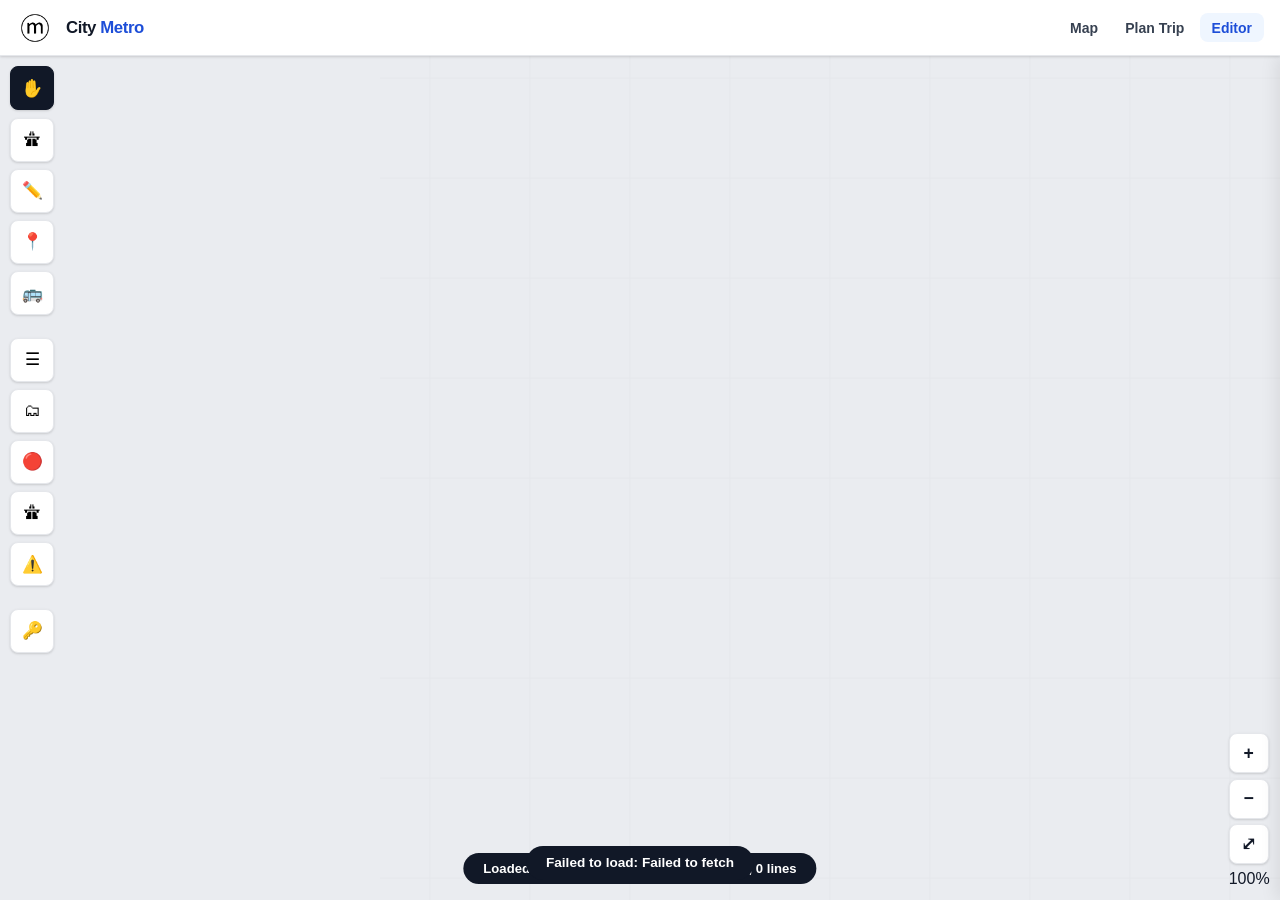
==== editor.html @ b7e0298f "Update editor.html" ====
<!DOCTYPE html>
<html lang="en">
<head>
<meta charset="UTF-8">
<meta name="viewport" content="width=device-width,initial-scale=1,maximum-scale=1,user-scalable=no">
<title>Editor — City Metro Transit</title>
<link rel="stylesheet" href="style.css">
<style>
body,html{height:100%;overflow:hidden;}
.hint-bar{
  position:fixed;top:calc(var(--nav-h));left:0;right:0;z-index:1700;
  background:rgba(17,24,39,.92);color:white;padding:.5rem 1rem;
  font-size:.8rem;font-weight:600;text-align:center;
  display:none;
}
.hint-bar.show{display:block;}
</style>
</head>
<body>
<nav class="navbar">
  <button class="nav-logo-btn" onclick="toggleLogin()" aria-label="Account">
    <img src="[data-uri]" alt="City Metro">
  </button>
  <a href="index.html" class="nav-title">City <span>Metro</span></a>
  <nav class="nav-links">
    <a href="index.html">Map</a>
    <a href="planner.html">Plan Trip</a>
    <a href="editor.html">Editor</a>
  </nav>
  <button class="hamburger" onclick="toggleMenu()" aria-label="Menu">
    <span></span><span></span><span></span>
  </button>
</nav>
<div class="nav-drawer" id="navDrawer">
  <a href="index.html">Map</a>
  <a href="planner.html">Plan Trip</a>
  <a href="editor.html">Editor</a>
</div>

<div class="login-overlay" id="loginOverlay">
  <div class="login-card">
    <div class="login-head">
      <img src="[data-uri]" alt="CM">
      <div class="login-head-text"><h2>City Metro</h2><p>Transit account</p></div>
    </div>
    <div class="login-body">
      <div id="loginForm">
        <div class="login-tabs">
          <button class="login-tab active" id="tabLogin">Sign in</button>
          <button class="login-tab" id="tabSignup">Sign up</button>
        </div>
        <div id="loginError" class="login-error"></div>
        <div class="form-field hidden" id="nameField">
          <label>Name</label>
          <input type="text" id="authName" placeholder="Your name" autocomplete="name">
        </div>
        <div class="form-field">
          <label>Email</label>
          <input type="email" id="authEmail" placeholder="you@example.com" autocomplete="email">
        </div>
        <div class="form-field">
          <label>Password</label>
          <input type="password" id="authPassword" placeholder="Password" autocomplete="current-password">
        </div>
        <button class="btn-black" id="authBtn">Sign in</button>
      </div>
      <div id="userView" class="hidden">
        <div class="login-user-name" id="userName"></div>
        <div class="login-user-email" id="userEmail"></div>
        <div style="font-size:.75rem;font-weight:800;color:var(--gray);text-transform:uppercase;letter-spacing:.06em;margin-bottom:.5rem">Saved Journeys</div>
        <div id="savedList"></div>
        <button class="btn-black" style="margin-top:1rem" onclick="document.getElementById('loginOverlay').classList.remove('open');window.location.href='planner.html'">+ Plan new trip</button>
        <button class="btn-outline-red" id="logoutBtn">Sign out</button>
      </div>
    </div>
  </div>
</div>

<div class="hint-bar" id="hintBar"></div>

<div class="canvas-wrap" id="canvasWrap">
  <canvas id="canvas"></canvas>
</div>

<!-- LEFT TOOLBAR -->
<div class="ed-toolbar">
  <button class="ed-btn active" id="btnSelect" onclick="setTool('select')" title="Select / Pan">✋</button>
  <button class="ed-btn" id="btnStreet" onclick="setTool('street')" title="Draw street (cosmetic)">🛣</button>
  <button class="ed-btn" id="btnLine" onclick="setTool('line')" title="Draw transit line">✏️</button>
  <button class="ed-btn" id="btnStation" onclick="setTool('station')" title="Place station/stop">📍</button>
  <button class="ed-btn" id="btnVehicle" onclick="setTool('vehicle')" title="Place live vehicle">🚌</button>
  <div style="height:8px"></div>
  <button class="ed-btn" onclick="openPanel('lines')" title="Manage lines">☰</button>
  <button class="ed-btn" onclick="openPanel('stations')" title="Manage stations">🗂</button>
  <button class="ed-btn" onclick="openPanel('vehicles')" title="Live vehicles">🔴</button>
  <button class="ed-btn" onclick="openPanel('streets')" title="Manage streets">🛣</button>
  <button class="ed-btn" onclick="openPanel('advisories')" title="Service advisories">⚠️</button>
  <div style="height:8px"></div>
  <button class="ed-btn" onclick="resetAdminToken()" title="Change admin token">🔑</button>
</div>

<!-- ZOOM CONTROLS -->
<div class="canvas-ctrls with-toolbar">
  <button class="zoom-btn" onclick="engine.zoomBy(1.25)">+</button>
  <button class="zoom-btn" onclick="engine.zoomBy(0.8)">−</button>
  <button class="zoom-btn" onclick="fitAll()" title="Fit all">⤢</button>
  <div class="zoom-pct" id="zoomPct">100%</div>
</div>

<!-- RIGHT PANEL -->
<div class="ed-panel" id="edPanel">

  <!-- LINES TAB -->
  <div id="panelLines">
    <div class="ed-head"><span>Lines</span><button onclick="closePanel()" style="margin-left:auto;background:none;border:none;font-size:1.1rem;cursor:pointer">✕</button></div>

    <div class="ed-sec">
      <div class="ed-lbl">Create / edit line</div>
      <div class="ed-row">
        <input class="ed-input" id="lineId" placeholder="ID (A, 38…)" style="width:80px">
        <input class="ed-input" id="lineName" placeholder="Full name" style="flex:1">
      </div>
      <div class="ed-row" style="margin-top:.4rem">
        <select class="ed-input" id="lineType" style="flex:1">
          <option value="rail">Rail</option>
          <option value="bus">Bus</option>
        </select>
        <input type="color" class="ed-clr" id="lineColor" value="#2563EB" title="Line color">
        <input type="color" class="ed-clr" id="lineTextColor" value="#FFFFFF" title="Text color">
      </div>
      <input class="ed-input" id="lineFreq" placeholder="Frequency (e.g. Every 10 min)" style="margin-top:.4rem">
      <div class="chk-row"><input type="checkbox" id="lineLoop"><label for="lineLoop">Loop line (path forms a closed circuit back to start)</label></div>
      <button class="ed-action" onclick="saveLine()">Save line</button>
    </div>

    <div class="ed-sec">
      <div class="ed-lbl">Route direction being edited</div>
      <select class="ed-input" id="lineDirection">
        <option value="both">Both directions (same path, two-way)</option>
        <option value="outbound">Outbound only</option>
        <option value="inbound">Inbound only</option>
        <option value="northbound">Northbound only</option>
        <option value="southbound">Southbound only</option>
        <option value="eastbound">Eastbound only</option>
        <option value="westbound">Westbound only</option>
      </select>
      <div style="font-size:.72rem;color:var(--gray);margin-top:.35rem;line-height:1.4">
        "Both directions" draws one path that vehicles travel either way along — use this for a normal two-way line. Use the single directions (outbound/inbound/etc.) only if you need to draw separate paths for each direction, like a one-way couplet. "Loop line" above is separate — check it only if the route's physical path is a closed circuit that returns to its starting station.
      </div>
      <button class="ed-action outline" onclick="startDrawLine()" style="margin-top:.5rem">✏️ Draw route (click stations in order)</button>
      <button class="ed-action outline" onclick="undoLinePoint()">↩ Undo last point</button>
      <button class="ed-action outline" onclick="cancelDrawLine()">Cancel drawing</button>
      <div id="drawLineStatus" style="font-size:.75rem;color:var(--gray);margin-top:.4rem"></div>
    </div>

    <div class="ed-sec">
      <div class="ed-lbl">Segments & diagnostics</div>
      <div style="font-size:.72rem;color:var(--gray);margin-bottom:.5rem;line-height:1.4">
        If a trip's time feels wrong, it's usually one segment drawn as a straight line instead of following the real streets. This list shows every hop on the selected line — a segment with only 2 points and a short distance for how far apart its stations look is the one to fix.
      </div>
      <button class="ed-action outline" onclick="inspectSegments()">🔍 Inspect segments for this line</button>
      <div id="segmentInspector" style="margin-top:.5rem"></div>
    </div>

    <div class="ed-sec">
      <div class="ed-lbl">All lines</div>
      <div id="lineList"></div>
    </div>

    <div class="ed-sec">
      <div class="ed-lbl" style="color:var(--red)">Danger</div>
      <button class="ed-action danger" onclick="deleteSelectedLine()">Delete selected line</button>
    </div>
  </div>

  <!-- STATIONS TAB -->
  <div id="panelStations" class="hidden">
    <div class="ed-head"><span>Stations & Stops</span><button onclick="closePanel()" style="margin-left:auto;background:none;border:none;font-size:1.1rem;cursor:pointer">✕</button></div>

    <div class="ed-sec">
      <div class="ed-lbl">Selected stop</div>
      <input class="ed-input" id="stName" placeholder="Station name" style="margin-bottom:.4rem">
      <input class="ed-input" id="stStreet" placeholder="Street / cross-street (optional)" style="margin-bottom:.4rem">
      <select class="ed-input" id="stType">
        <option value="stop">Bus stop</option>
        <option value="station">Rail station</option>
        <option value="hub">Hub (multi-line)</option>
      </select>
      <div class="ed-row" style="margin-top:.4rem">
        <input class="ed-input" id="stX" placeholder="X" readonly>
        <input class="ed-input" id="stY" placeholder="Y" readonly>
      </div>
      <button class="ed-action outline" onclick="setTool('station')" style="margin-top:.5rem">📍 Click map to place</button>
      <button class="ed-action" onclick="saveStation()">Save stop</button>
      <button class="ed-action danger" onclick="deleteStation()">Delete stop</button>
    </div>

    <div class="ed-sec">
      <div class="ed-lbl">All stops</div>
      <div id="stationList" style="max-height:240px;overflow-y:auto;"></div>
    </div>
  </div>

  <!-- VEHICLES TAB -->
  <div id="panelVehicles" class="hidden">
    <div class="ed-head"><span>Live Vehicles</span><button onclick="closePanel()" style="margin-left:auto;background:none;border:none;font-size:1.1rem;cursor:pointer">✕</button></div>

    <div class="ed-sec">
      <div class="ed-lbl">Place / edit vehicle</div>
      <select class="ed-input" id="vLine" style="margin-bottom:.4rem" onchange="onVLineChange(this.value)"><option value="">Select line…</option></select>
      <input class="ed-input" id="vLabel" placeholder="Vehicle label (e.g. Bus 42)" style="margin-bottom:.4rem">
      <div class="ed-lbl" style="margin-top:.35rem">Direction / Headsign</div>
      <select class="ed-input" id="vHeadsign" style="margin-bottom:.4rem"><option value="">Select direction…</option></select>
      <select class="ed-input" id="vNextStation" style="margin-bottom:.4rem"><option value="">Next immediate stop…</option></select>
      <div class="ed-row">
        <input class="ed-input" id="vSpeed" type="number" placeholder="Speed mph" value="20">
        <select class="ed-input" id="vStatus">
          <option value="in_service">In service</option>
          <option value="delayed">Delayed</option>
          <option value="out_of_service">Out of service</option>
        </select>
      </div>
      <div class="ed-row" style="margin-top:.4rem">
        <input class="ed-input" id="vX" placeholder="X" readonly>
        <input class="ed-input" id="vY" placeholder="Y" readonly>
      </div>
      <button class="ed-action outline" onclick="setTool('vehicle')" style="margin-top:.5rem">🚌 Click map to place</button>
      <button class="ed-action" onclick="saveVehicle()">Save vehicle</button>
      <button class="ed-action danger" onclick="deleteVehicle()">Remove vehicle</button>
    </div>

    <div class="ed-sec">
      <div class="ed-lbl">Live vehicles</div>
      <div id="vehicleList"></div>
    </div>
  </div>


  <!-- ADVISORIES TAB -->
  <div id="panelAdvisories" class="hidden">
    <div class="ed-head"><span>⚠️ Service Advisories</span><button onclick="closePanel()" style="margin-left:auto;background:none;border:none;font-size:1.1rem;cursor:pointer">✕</button></div>

    <div class="ed-sec">
      <div class="ed-lbl">Create advisory</div>
      <input class="ed-input" id="advTitle" placeholder="Title (e.g. DELAYS ON A LINE)" style="margin-bottom:.4rem;font-weight:700">
      <textarea class="ed-input" id="advBody" placeholder="Details…" rows="3" style="resize:vertical;margin-bottom:.4rem"></textarea>
      <div class="ed-lbl">Severity</div>
      <select class="ed-input" id="advSeverity" style="margin-bottom:.4rem">
        <option value="info">ℹ️ Info</option>
        <option value="warning">⚠️ Warning</option>
        <option value="alert">🔴 Alert</option>
      </select>
      <div class="ed-lbl">Line (optional)</div>
      <select class="ed-input" id="advLine" style="margin-bottom:.4rem">
        <option value="">All lines</option>
      </select>
      <div class="ed-lbl">Station (optional)</div>
      <select class="ed-input" id="advStation" style="margin-bottom:.4rem">
        <option value="">All stations</option>
      </select>
      <input class="ed-input" id="advSource" placeholder="Source (e.g. City Metro Transit)" style="margin-bottom:.4rem">
      <input class="ed-input" id="advExpires" type="datetime-local" placeholder="Expires (optional)" style="margin-bottom:.4rem">
      <button class="ed-action" onclick="saveAdvisory()">Post advisory</button>
    </div>

    <div class="ed-sec">
      <div class="ed-lbl">Active advisories</div>
      <div id="advisoryList"></div>
    </div>
  </div>
</div>
  <!-- STREETS TAB -->
  <div id="panelStreets" class="hidden">
    <div class="ed-head"><span>Streets</span><button onclick="closePanel()" style="margin-left:auto;background:none;border:none;font-size:1.1rem;cursor:pointer">✕</button></div>

    <div class="ed-sec">
      <div class="ed-lbl">Draw a new street</div>
      <button class="ed-action outline" onclick="setTool('street')">🛣 Click map to draw points</button>
      <div style="font-size:.72rem;color:var(--gray);margin-top:.4rem">Streets are cosmetic only — they don't affect routing. Press Enter or double-click to finish.</div>
    </div>

    <div class="ed-sec">
      <div class="ed-lbl">All streets</div>
      <div id="streetList"></div>
    </div>
  </div>
</div>

<div class="ed-status" id="edStatus"></div>
<div class="toast" id="toast"></div>

<script src="shared.js"></script>
<script>
// ════════════════════════════════════════════════════════════════
// ⚠️ SET THIS to the exact same value as the ADMIN_TOKEN secret you
// create in your Worker (Cloudflare dashboard → Worker → Settings →
// Variables and Secrets → ADMIN_TOKEN). Pick any long random string,
// e.g. a UUID — it just needs to match on both sides.
// ════════════════════════════════════════════════════════════════
const ADMIN = localStorage.getItem('cm_admin_token') || '';
if (!ADMIN) {
  const entered = prompt('Enter your admin token (must match the ADMIN_TOKEN secret set in your Cloudflare Worker):');
  if (entered && entered.trim()) {
    localStorage.setItem('cm_admin_token', entered.trim());
    location.reload();
  }
}
setActiveNav('editor');
initLoginForms();

// ── STATE ─────────────────────────────────────────────
let tool = 'select';
let allLines = {}, allStations = [], allSegments = [], allStreets = [], allVehicles = [];
let selectedLine = null, selectedStation = null, selectedVehicle = null;
// Isolated single-segment redraw state (declared early — draw() and the
// finish-bar setInterval both reference these before the code further
// down the file would otherwise define them).
let isEditingSegment = false;
let editingSegmentId = null;
let editingSegmentFrom = null;
let editingSegmentTo = null;
let editingSegmentCurvePoints = [];
let _highlightedSegmentId = null;
let hitTargets = [];

// Line-drawing state: click stations in order to build a route.
// drawingStations: ordered list of stations clicked so far.
// drawingSegments: one entry per consecutive station pair, holding the
//   full polyline (station -> curve points... -> next station) for that hop.
// currentCurvePoints: curve points collected since the last station click,
//   not yet committed to a segment (committed when the next station is clicked).
let drawingStations = [];
let drawingSegments = [];
let currentCurvePoints = [];
let isDrawingLine = false;

// Street drawing state
let streetPoints = [];
let isDrawingStreet = false;

const engine = new CanvasEngine('canvasWrap','canvas', {
  scale: 1, minScale:.15, maxScale:4, worldW:6000, worldH:6000, gridSize:100,
  onDraw: draw,
  onClick: handleClick
});
engine.render(); // safe now that `engine` is fully assigned

function resetAdminToken() {
  localStorage.removeItem('cm_admin_token');
  location.reload();
}

// Wraps admin-authenticated fetch calls and throws on any non-2xx response,
// so callers can no longer show a misleading "saved ✓" toast on failure.
async function adminFetch(path, opts = {}) {
  const headers = { 'Authorization': 'Bearer ' + ADMIN, ...opts.headers };
  const r = await fetch(API + path, { ...opts, headers });
  let data = null;
  try { data = await r.json(); } catch {}
  if (!r.ok) {
    const msg = data?.error || `${r.status} ${r.statusText}`;
    throw new Error(msg);
  }
  return data;
}

function status(msg, dur=3000) {
  const el = document.getElementById('edStatus');
  el.textContent = msg; el.classList.add('show');
  clearTimeout(el._t); el._t = setTimeout(()=>el.classList.remove('show'), dur);
}

function hint(msg) {
  const el = document.getElementById('hintBar');
  if (!msg) { el.classList.remove('show'); return; }
  el.textContent = msg; el.classList.add('show');
}

// ── TOOL SWITCHING ────────────────────────────────────
function setTool(t) {
  tool = t;
  if (t !== 'line') cancelDrawLine();
  if (t !== 'street') cancelDrawStreet();
  if (t !== 'segment-edit') cancelSegmentEdit();
  document.querySelectorAll('.ed-toolbar .ed-btn').forEach(b=>b.classList.remove('active'));
  const map = {select:'btnSelect',street:'btnStreet',line:'btnLine',station:'btnStation',vehicle:'btnVehicle'};
  document.getElementById(map[t])?.classList.add('active');

  const hints = {
    select: '',
    street: 'Click to add street points. Click ✓ Finish Street button when done.',
    line: selectedLine ? `Drawing route for ${selectedLine}. Click stations in order, or click empty space to add a curve point, then click the next station.` : 'Select a line in the panel first.',
    station: 'Click the map to place a new station/stop.',
    vehicle: 'Click the map to place a live vehicle.',
    'segment-edit': 'Click points along the real path for this one hop, then press Finish.'
  };
  hint(hints[t]);
  engine.wrap.classList.toggle('drawing', t!=='select');
}

// ── MAP CLICK ROUTING ─────────────────────────────────
function handleClick(wx, wy) {
  if (tool === 'station') {
    document.getElementById('stX').value = Math.round(wx);
    document.getElementById('stY').value = Math.round(wy);
    selectedStation = null;
    document.getElementById('stName').value = '';
    document.getElementById('stStreet').value = '';
    openPanel('stations');
    status('Position set — fill in name and save.');
    return;
  }

  if (tool === 'vehicle') {
    document.getElementById('vX').value = Math.round(wx);
    document.getElementById('vY').value = Math.round(wy);
    selectedVehicle = null;
    openPanel('vehicles');
    status('Position set — fill in details and save.');
    return;
  }

  if (tool === 'street') {
    streetPoints.push([Math.round(wx), Math.round(wy)]);
    isDrawingStreet = true;
    status(`Street point ${streetPoints.length} added`);
    engine.render();
    return;
  }

  if (tool === 'line') {
    handleLineDrawClick(wx, wy);
    return;
  }

  if (tool === 'segment-edit') {
    handleSegmentEditClick(wx, wy);
    return;
  }

  // select tool: hit test stations / vehicles
  const tolerance = 16/engine.scale;
  let best=null,bestDist=Infinity;
  for (const item of hitTargets) {
    const d = Math.hypot(item.x-wx,item.y-wy);
    if (d<tolerance && d<bestDist) { bestDist=d; best=item; }
  }
  if (best) {
    if (best.isVehicle) { selectVehicleForEdit(best.data); openPanel('vehicles'); }
    else { selectStationForEdit(best.data); openPanel('stations'); }
  }
}

// ── LINE DRAWING (click stations in order; supports curve points between) ──
function startDrawLine() {
  if (!selectedLine) { toast('Select or create a line first'); return; }
  setTool('line');
  drawingStations = [];
  drawingSegments = [];
  currentCurvePoints = [];
  isDrawingLine = true;
  document.getElementById('drawLineStatus').textContent = 'Click your first station…';
}

function handleLineDrawClick(wx, wy) {
  if (!isDrawingLine) { toast('Click "Draw route" first'); return; }

  // Check if click is near an existing station (snap)
  // Snap tolerance is capped in screen-space (not pure world-space) so it
  // stays roughly the same visual size regardless of zoom level, and is
  // kept tight to the actual station marker radius so clicks intended as
  // curve points near a station don't accidentally snap onto it.
  const tolerance = Math.min(14, 14/engine.scale);
  const station = allStations.find(s => Math.hypot(s.x-wx,s.y-wy) < tolerance);
  console.log('[lineDraw] click at', Math.round(wx), Math.round(wy), 'snapped station:', station?.name || 'none (curve point)');

  if (station) {
    if (drawingStations.length > 0) {
      // Commit the segment from the previous station, through any curve
      // points collected since, to this new station.
      const prevStation = drawingStations[drawingStations.length-1];
      if (station.id === prevStation.id) { toast('Already at this station'); return; }
      const points = [[prevStation.x, prevStation.y], ...currentCurvePoints, [station.x, station.y]];
      console.log('[lineDraw] committing segment', prevStation.name, '->', station.name, 'with', currentCurvePoints.length, 'curve point(s). Full points:', JSON.stringify(points));
      drawingSegments.push({
        from_station_id: prevStation.id,
        to_station_id: station.id,
        points
      });
      currentCurvePoints = [];
    }
    drawingStations.push(station);
    document.getElementById('drawLineStatus').textContent =
      `${drawingStations.length} station(s): ${drawingStations.map(s=>s.name).join(' → ')}. Click next station (or curve point).`;
    status(`Added station: ${station.name}`);
  } else {
    // Curve point (only valid once we have at least one station to draw from)
    if (drawingStations.length === 0) { toast('Click a station first'); return; }
    currentCurvePoints.push([Math.round(wx), Math.round(wy)]);
    console.log('[lineDraw] curve point added, currentCurvePoints now:', JSON.stringify(currentCurvePoints));
    status(`Curve point added (${currentCurvePoints.length} total for this segment)`);
  }
  engine.render();
}

function undoLinePoint() {
  if (currentCurvePoints.length > 0) {
    // Undo the most recent curve point first
    currentCurvePoints.pop();
  } else if (drawingSegments.length > 0) {
    // No pending curve points: undo the last committed segment instead,
    // restoring its curve points so they can still be edited/undone further.
    const lastSeg = drawingSegments.pop();
    drawingStations.pop();
    // points = [fromStation, ...curvePoints, toStation] — strip the two endpoints
    currentCurvePoints = lastSeg.points.slice(1, -1);
  } else if (drawingStations.length > 1) {
    drawingStations.pop();
  }
  document.getElementById('drawLineStatus').textContent = drawingStations.length
    ? `${drawingStations.length} station(s): ${drawingStations.map(s=>s.name).join(' → ')}. Click next station (or curve point).`
    : 'Click your first station…';
  engine.render();
}

async function finishDrawLine() {
  if (drawingStations.length < 2) { toast('Need at least 2 stations'); return; }
  if (currentCurvePoints.length > 0) {
    toast('Click a final station to complete the last segment first');
    return;
  }
  const direction = document.getElementById('lineDirection').value;

  // drawingSegments already holds the real polylines (including curve
  // points) for every committed station-to-station hop.
  const segments = drawingSegments;
  console.log('[lineDraw] FINISHING — sending segments to server:', JSON.stringify(segments, null, 2));

  try {
    await adminFetch('/api/admin/line-segments', {
      method:'POST', headers:{'Content-Type':'application/json'},
      body: JSON.stringify({ line_id: selectedLine, direction, segments })
    });
    toast('Route saved ✓');
    cancelDrawLine();
    loadAllData();
  } catch(e) { toast(e.message); }
}

function cancelDrawLine() {
  isDrawingLine = false;
  drawingStations = [];
  drawingSegments = [];
  currentCurvePoints = [];
  document.getElementById('drawLineStatus').textContent = '';
  engine.render();
}

// ── STREET DRAWING ────────────────────────────────────
async function finishDrawStreet() {
  if (streetPoints.length < 2) { toast('Need at least 2 points'); return; }
  try {
    await adminFetch('/api/admin/streets', {
      method:'POST', headers:{'Content-Type':'application/json'},
      body: JSON.stringify({ name:'', points: streetPoints, width:6, color:'#D1D5DB' })
    });
    toast('Street saved ✓');
    cancelDrawStreet();
    loadAllData();
  } catch(e) { toast(e.message); }
}

function cancelDrawStreet() {
  isDrawingStreet = false;
  streetPoints = [];
  engine.render();
}

// Double-click / Enter to finish either drawing mode
document.addEventListener('keydown', e => {
  if (e.key === 'Enter') {
    if (isDrawingLine) finishDrawLine();
    if (isDrawingStreet) finishDrawStreet();
    if (isEditingSegment) finishSegmentEdit();
  }
  if (e.key === 'Escape') {
    cancelDrawLine(); cancelDrawStreet(); cancelSegmentEdit(); setTool('select');
  }
});
engine.wrap.addEventListener('dblclick', () => {
  if (isDrawingLine) finishDrawLine();
  if (isDrawingStreet) finishDrawStreet();
  if (isEditingSegment) finishSegmentEdit();
});

// ── DRAW (canvas render) ──────────────────────────────
function draw(ctx) {
  document.getElementById('zoomPct').textContent = Math.round(engine.scale*100)+'%';

  // Streets
  allStreets.forEach(st => {
    const pts = JSON.parse(st.points_json);
    if (pts.length<2) return;
    ctx.strokeStyle = st.color||'#D1D5DB'; ctx.lineWidth = st.width||6;
    ctx.lineCap='round';ctx.lineJoin='round';
    ctx.beginPath(); ctx.moveTo(pts[0][0],pts[0][1]);
    pts.slice(1).forEach(p=>ctx.lineTo(p[0],p[1]));
    ctx.stroke();
  });

  // In-progress street
  if (isDrawingStreet && streetPoints.length) {
    ctx.strokeStyle = '#9CA3AF'; ctx.lineWidth=5; ctx.setLineDash([8,6]);
    ctx.beginPath(); ctx.moveTo(streetPoints[0][0],streetPoints[0][1]);
    streetPoints.slice(1).forEach(p=>ctx.lineTo(p[0],p[1]));
    ctx.stroke(); ctx.setLineDash([]);
    streetPoints.forEach(p => { ctx.beginPath(); ctx.arc(p[0],p[1],5,0,7); ctx.fillStyle='#6B7280'; ctx.fill(); });
  }

  // In-progress single-segment redraw (isolated diagnostic edit mode)
  if (isEditingSegment && editingSegmentFrom && editingSegmentTo) {
    const previewPts = [[editingSegmentFrom.x,editingSegmentFrom.y], ...editingSegmentCurvePoints, [editingSegmentTo.x,editingSegmentTo.y]];
    ctx.strokeStyle = '#DC2626'; ctx.lineWidth = 5; ctx.setLineDash([10,6]); ctx.globalAlpha=.9;
    ctx.beginPath(); ctx.moveTo(previewPts[0][0],previewPts[0][1]);
    previewPts.slice(1).forEach(p=>ctx.lineTo(p[0],p[1]));
    ctx.stroke(); ctx.setLineDash([]); ctx.globalAlpha=1;
    // Endpoint markers
    [editingSegmentFrom, editingSegmentTo].forEach(s => {
      ctx.beginPath(); ctx.arc(s.x,s.y,10,0,Math.PI*2);
      ctx.fillStyle='#DC2626'; ctx.fill(); ctx.strokeStyle='white'; ctx.lineWidth=3; ctx.stroke();
    });
    // Curve point markers
    editingSegmentCurvePoints.forEach(p => {
      ctx.beginPath(); ctx.arc(p[0],p[1],4,0,Math.PI*2);
      ctx.fillStyle='#DC2626'; ctx.fill(); ctx.strokeStyle='white'; ctx.lineWidth=2; ctx.stroke();
    });
  }

  // Line segments
  allSegments.forEach(seg => {
    const line = allLines[seg.line_id];
    if (!line) return;
    const pts = JSON.parse(seg.points_json);
    if (pts.length<2) return;
    const isSel = seg.line_id === selectedLine;
    ctx.strokeStyle = line.color; ctx.lineWidth = (line.type==='rail'?6:4) + (isSel?2:0);
    ctx.lineCap='round'; ctx.lineJoin='round'; ctx.globalAlpha = isSel?1:.75;
    ctx.beginPath(); ctx.moveTo(pts[0][0],pts[0][1]);
    pts.slice(1).forEach(p=>ctx.lineTo(p[0],p[1]));
    ctx.stroke(); ctx.globalAlpha=1;
  });

  // In-progress line drawing
  if (isDrawingLine && drawingStations.length) {
    const color = allLines[selectedLine]?.color || '#2563EB';

    // Draw already-committed segments (these have real curve geometry)
    ctx.strokeStyle = color; ctx.lineWidth = 4; ctx.globalAlpha=.9;
    drawingSegments.forEach(seg => {
      ctx.beginPath(); ctx.moveTo(seg.points[0][0], seg.points[0][1]);
      seg.points.slice(1).forEach(p=>ctx.lineTo(p[0],p[1]));
      ctx.stroke();
    });
    ctx.globalAlpha=1;

    // Draw the in-progress segment: last station -> curve points so far
    if (currentCurvePoints.length > 0) {
      const lastStation = drawingStations[drawingStations.length-1];
      const previewPts = [[lastStation.x,lastStation.y], ...currentCurvePoints];
      ctx.strokeStyle = color; ctx.lineWidth = 4; ctx.setLineDash([10,6]); ctx.globalAlpha=.8;
      ctx.beginPath(); ctx.moveTo(previewPts[0][0],previewPts[0][1]);
      previewPts.slice(1).forEach(p=>ctx.lineTo(p[0],p[1]));
      ctx.stroke(); ctx.setLineDash([]); ctx.globalAlpha=1;

      // Mark individual curve points so they're visible/selectable while drawing
      currentCurvePoints.forEach(p => {
        ctx.beginPath(); ctx.arc(p[0],p[1],4,0,Math.PI*2);
        ctx.fillStyle = color; ctx.fill();
        ctx.strokeStyle='white'; ctx.lineWidth=2; ctx.stroke();
      });
    }

    // highlight selected stations in order
    drawingStations.forEach((s,i) => {
      ctx.beginPath(); ctx.arc(s.x,s.y,12,0,Math.PI*2);
      ctx.fillStyle = color; ctx.fill();
      ctx.strokeStyle='white'; ctx.lineWidth=3; ctx.stroke();
      ctx.save(); ctx.translate(s.x,s.y); ctx.scale(1/engine.scale,1/engine.scale);
      ctx.fillStyle='white'; ctx.font="bold 11px 'Helvetica Neue',Helvetica,Arial,sans-serif"; ctx.textAlign='center'; ctx.textBaseline='middle';
      ctx.fillText(i+1, 0, 0);
      ctx.restore();
    });
  }

  // Stations
  hitTargets = [];
  allStations.forEach(s => {
    const isSel = selectedStation && s.id === selectedStation.id;
    const r = s.type === 'hub' ? 11 : 7;
    ctx.beginPath(); ctx.arc(s.x,s.y,r,0,Math.PI*2);
    ctx.fillStyle = isSel ? '#DC2626' : (s.type==='hub' ? '#111827' : '#374151');
    ctx.fill();
    ctx.strokeStyle='white'; ctx.lineWidth=3; ctx.stroke();

    if (engine.scale > .4) {
      ctx.save(); ctx.translate(s.x,s.y); ctx.scale(1/engine.scale,1/engine.scale);
      ctx.fillStyle='#111827'; ctx.font="600 11px 'Helvetica Neue',Helvetica,Arial,sans-serif";
      ctx.textAlign='left'; ctx.textBaseline='middle';
      ctx.fillText(s.name, r*engine.scale+6, 0);
      ctx.restore();
    }
    hitTargets.push({x:s.x,y:s.y,data:s});
  });

  // Vehicles — black circle with bus/train glyph
  allVehicles.forEach(v => {
    const screenRadius = 16;
    ctx.save();
    ctx.translate(v.x, v.y);
    ctx.scale(1/engine.scale, 1/engine.scale);
    drawVehicleMarker(ctx, 0, 0, v.line_type, screenRadius);
    ctx.restore();
    hitTargets.push({x:v.x,y:v.y,data:v,isVehicle:true,r:(screenRadius+5)/engine.scale});
  });
}

function fitAll() {
  const pts = allStations.map(s=>[s.x,s.y]);
  if (pts.length) engine.fitToContent(pts);
  else engine.centerOn(3000,3000,1);
}

// ── PANEL MANAGEMENT ──────────────────────────────────
let currentPanel = null;
function openPanel(name) {
  currentPanel = name;
  document.getElementById('edPanel').classList.add('open');
  ['Lines','Stations','Vehicles','Streets','Advisories'].forEach(n => document.getElementById('panel'+n).classList.toggle('hidden', n.toLowerCase()!==name));
  if (name==='lines') refreshLineList();
  if (name==='stations') refreshStationList();
  if (name==='vehicles') refreshVehicleList();
  if (name==='streets') refreshStreetList();
  if (name==='advisories') { populateAdvSelects(); refreshAdvisoryList(); }
}
function closePanel() { document.getElementById('edPanel').classList.remove('open'); }

// ── LINES CRUD ────────────────────────────────────────
async function saveLine() {
  const id = document.getElementById('lineId').value.trim();
  const name = document.getElementById('lineName').value.trim();
  if (!id||!name) { toast('ID and name required'); return; }
  const body = {
    id, name, type: document.getElementById('lineType').value,
    color: document.getElementById('lineColor').value,
    text_color: document.getElementById('lineTextColor').value,
    is_loop: document.getElementById('lineLoop').checked,
    frequency: document.getElementById('lineFreq').value
  };
  try {
    await adminFetch('/api/admin/lines',{method:'POST',headers:{'Content-Type':'application/json'},body:JSON.stringify(body)});
    toast('Line saved ✓'); selectedLine=id; loadAllData();
  } catch(e) { toast(e.message); }
}

function selectLine(id) {
  selectedLine = id;
  const l = allLines[id]; if (!l) return;
  document.getElementById('lineId').value=l.id;
  document.getElementById('lineName').value=l.name;
  document.getElementById('lineType').value=l.type;
  document.getElementById('lineColor').value=l.color;
  document.getElementById('lineTextColor').value=l.text_color||'#FFFFFF';
  document.getElementById('lineLoop').checked=!!l.is_loop;
  document.getElementById('lineFreq').value=l.frequency||'';
  refreshLineList();
  engine.render();
}

function refreshLineList() {
  document.getElementById('lineList').innerHTML = Object.values(allLines).map(l => `
    <div class="line-item ${selectedLine===l.id?'sel':''}" onclick="selectLine('${l.id}')">
      <div style="width:28px;height:28px;border-radius:6px;background:${l.color};display:flex;align-items:center;justify-content:center;font-size:.72rem;font-weight:900;color:${l.text_color};flex-shrink:0">${l.id}</div>
      <div><div style="font-weight:700;font-size:.85rem">${l.name}</div><div style="font-size:.7rem;color:var(--gray)">${l.type}</div></div>
    </div>`).join('') || '<div style="font-size:.8rem;color:var(--gray)">No lines yet.</div>';
}

// ── SEGMENT INSPECTOR (diagnose "direct line" routing bugs) ──

async function inspectSegments() {
  if (!selectedLine) { toast('Select a line first'); return; }
  const el = document.getElementById('segmentInspector');
  el.innerHTML = '<div class="spinner" style="margin:.5rem auto"></div>';
  try {
    const data = await apiFetch(`/api/lines/${encodeURIComponent(selectedLine)}`);
    const segs = data.segments;
    if (!segs.length) {
      el.innerHTML = '<div style="font-size:.8rem;color:var(--gray)">No segments drawn for this line yet.</div>';
      return;
    }
    const stById = {};
    allStations.forEach(s => stById[s.id] = s);

    el.innerHTML = segs.map(seg => {
      const from = stById[seg.from_station_id], to = stById[seg.to_station_id];
      const pts = JSON.parse(seg.points_json);
      const curvePoints = Math.max(0, pts.length - 2);
      const miles = (seg.length_px / 50).toFixed(2);
      // Straight-line distance between the two stations, for comparison
      const straightPx = from && to ? Math.hypot(to.x-from.x, to.y-from.y) : 0;
      const straightMiles = (straightPx / 50).toFixed(2);
      // Flag as suspicious if the drawn length is within 5% of the straight-line
      // distance AND there are no curve points — i.e. it really is just a direct line.
      const isSuspicious = curvePoints === 0 && straightPx > 0 && Math.abs(seg.length_px - straightPx) < straightPx * 0.05;
      const mins = Math.round(seg.travel_seconds / 60 * 10) / 10;

      return `<div style="border:1.5px solid ${isSuspicious?'#FCA5A5':'var(--border)'};background:${isSuspicious?'#FEF2F2':'white'};border-radius:8px;padding:.65rem;margin-bottom:.5rem;cursor:pointer" onclick="highlightSegment(${seg.id})">
        <div style="display:flex;justify-content:space-between;align-items:flex-start;gap:.5rem">
          <div style="font-size:.8rem;font-weight:700">${escapeHtml(from?.name||'?')} → ${escapeHtml(to?.name||'?')}</div>
          ${isSuspicious ? '<span style="font-size:.65rem;font-weight:900;color:#DC2626;flex-shrink:0">⚠ DIRECT</span>' : ''}
        </div>
        <div style="font-size:.72rem;color:var(--gray);margin-top:.3rem">
          ${miles} mi drawn (straight-line would be ${straightMiles} mi) · ${curvePoints} curve point${curvePoints!==1?'s':''} · ${mins} min
        </div>
        <button onclick="event.stopPropagation();redrawSegment(${seg.id},${seg.from_station_id},${seg.to_station_id})" style="margin-top:.4rem;background:none;border:1.5px solid var(--black);border-radius:6px;font-size:.7rem;font-weight:700;padding:.25rem .6rem;cursor:pointer">✏️ Redraw this hop</button>
      </div>`;
    }).join('');
  } catch(e) {
    el.innerHTML = `<div style="font-size:.8rem;color:var(--red)">${e.message}</div>`;
  }
}

function highlightSegment(segId) {
  _highlightedSegmentId = segId;
  const seg = allSegments.find(s => s.id === segId);
  if (seg) {
    const pts = JSON.parse(seg.points_json);
    engine.fitToContent(pts, 80);
  }
  engine.render();
}

// ── ISOLATED SINGLE-SEGMENT EDIT MODE ─────────────────────
// Redrawing one hop must NEVER touch any other segment on the line, so this
// uses its own state (declared at the top of the script) and the dedicated
// PUT /api/admin/line-segments/:id endpoint, completely separate from the
// generic multi-segment draw flow.

function redrawSegment(segId, fromId, toId) {
  if (!selectedLine) return;
  const from = allStations.find(s=>s.id===fromId);
  const to = allStations.find(s=>s.id===toId);
  if (!from || !to) { toast('Could not find both stations'); return; }

  isEditingSegment = true;
  editingSegmentId = segId;
  editingSegmentFrom = from;
  editingSegmentTo = to;
  editingSegmentCurvePoints = [];

  setTool('segment-edit');
  document.getElementById('drawLineStatus').textContent =
    `Redrawing ${from.name} → ${to.name}. Click points along the real path, then press Finish.`;
  toast('Click curve points along the real path, then Finish');
  engine.fitToContent([[from.x,from.y],[to.x,to.y]], 120);
}

function handleSegmentEditClick(wx, wy) {
  editingSegmentCurvePoints.push([Math.round(wx), Math.round(wy)]);
  status(`Curve point added (${editingSegmentCurvePoints.length} total)`);
  engine.render();
}

function undoSegmentEditPoint() {
  editingSegmentCurvePoints.pop();
  engine.render();
}

async function finishSegmentEdit() {
  if (!isEditingSegment || !editingSegmentId) return;
  const points = [
    [editingSegmentFrom.x, editingSegmentFrom.y],
    ...editingSegmentCurvePoints,
    [editingSegmentTo.x, editingSegmentTo.y]
  ];
  try {
    await adminFetch(`/api/admin/line-segments/${editingSegmentId}`, {
      method: 'PUT',
      headers: {'Content-Type':'application/json'},
      body: JSON.stringify({ points })
    });
    toast('Hop redrawn ✓ — this segment only, rest of the line untouched');
    cancelSegmentEdit();
    await loadAllData();
    inspectSegments(); // refresh the inspector list with new numbers
  } catch(e) { toast(e.message); }
}

function cancelSegmentEdit() {
  isEditingSegment = false;
  editingSegmentId = null;
  editingSegmentFrom = null;
  editingSegmentTo = null;
  editingSegmentCurvePoints = [];
  document.getElementById('drawLineStatus').textContent = '';
  engine.render();
}

async function deleteSelectedLine() {
  if (!selectedLine||!confirm(`Delete line ${selectedLine}? This removes its route and station assignments.`)) return;
  try {
    await adminFetch(`/api/admin/lines/${selectedLine}`,{method:'DELETE'});
    selectedLine=null; toast('Line deleted'); loadAllData();
  } catch(e) { toast(e.message); }
}

// ── STATIONS CRUD ─────────────────────────────────────
async function saveStation() {
  const name = document.getElementById('stName').value.trim();
  const x = parseFloat(document.getElementById('stX').value);
  const y = parseFloat(document.getElementById('stY').value);
  if (!name||isNaN(x)||isNaN(y)) { toast('Name and position required'); return; }
  const body = { name, x, y, type: document.getElementById('stType').value, street: document.getElementById('stStreet').value };
  const method = selectedStation ? 'PUT' : 'POST';
  const url = selectedStation ? `/api/admin/stations/${selectedStation.id}` : '/api/admin/stations';
  try {
    await adminFetch(url,{method,headers:{'Content-Type':'application/json'},body:JSON.stringify(body)});
    toast('Stop saved ✓'); selectedStation=null; loadAllData();
  } catch(e) { toast(e.message); }
}

async function deleteStation() {
  if (!selectedStation||!confirm('Delete this stop? This also removes its route connections.')) return;
  try {
    await adminFetch(`/api/admin/stations/${selectedStation.id}`,{method:'DELETE'});
    selectedStation=null; toast('Stop deleted'); loadAllData();
  } catch(e) { toast(e.message); }
}

function selectStationForEdit(s) {
  selectedStation = s;
  document.getElementById('stName').value=s.name;
  document.getElementById('stStreet').value=s.street||'';
  document.getElementById('stType').value=s.type||'stop';
  document.getElementById('stX').value=s.x;
  document.getElementById('stY').value=s.y;
  engine.render();
}

function selectStationById(id) {
  const s = allStations.find(x => x.id === id);
  if (s) selectStationForEdit(s);
}

function refreshStationList() {
  document.getElementById('stationList').innerHTML = allStations.map(s => `
    <div class="line-item" onclick="selectStationById(${s.id})">
      <span style="font-size:1rem">${s.type==='hub'?'🔀':s.type==='station'?'🚆':'📍'}</span>
      <div><div style="font-weight:700;font-size:.82rem">${escapeHtml(s.name)}</div><div style="font-size:.7rem;color:var(--gray)">${Math.round(s.x)}, ${Math.round(s.y)}</div></div>
    </div>`).join('') || '<div style="font-size:.8rem;color:var(--gray);padding:.5rem 0">No stops yet.</div>';
}

// ── VEHICLES CRUD ─────────────────────────────────────
// When a line is chosen for a vehicle, populate:
// - headsign select with the TWO terminal stations (one per direction of travel)
// - next-station select with ALL stations on that line
async function onVLineChange(lineId, restoreHeadsign) {
  const headsignSel = document.getElementById('vHeadsign');
  const nextSel = document.getElementById('vNextStation');
  headsignSel.innerHTML = '<option value="">Select direction…</option>';
  nextSel.innerHTML = '<option value="">Next immediate stop…</option>';
  if (!lineId) return;
  try {
    const data = await apiFetch(`/api/lines/${encodeURIComponent(lineId)}`);
    // Stations ordered for this line
    const ordered = data.stations.sort((a,b) => a.stop_order - b.stop_order);
    // Populate next-stop dropdown (all stations)
    nextSel.innerHTML = '<option value="">Next immediate stop…</option>' +
      ordered.map(s => `<option value="${s.id}">${escapeHtml(s.name)}</option>`).join('');
    // Headsign = the two ends of the line (riders board toward one terminal or the other)
    if (ordered.length >= 2) {
      const first = ordered[0], last = ordered[ordered.length-1];
      headsignSel.innerHTML =
        `<option value="">Select direction…</option>` +
        `<option value="${escapeHtml(last.name)}">→ ${escapeHtml(last.name)}</option>` +
        `<option value="${escapeHtml(first.name)}">→ ${escapeHtml(first.name)}</option>`;
    }
    if (restoreHeadsign) headsignSel.value = restoreHeadsign;
  } catch {}
}

function populateVehicleSelects() {
  document.getElementById('vLine').innerHTML = '<option value="">Select line…</option>' +
    Object.values(allLines).map(l=>`<option value="${l.id}">${l.id} — ${l.name}</option>`).join('');
  document.getElementById('vNextStation').innerHTML = '<option value="">Next station…</option>' +
    allStations.map(s=>`<option value="${s.id}">${s.name}</option>`).join('');
}

async function saveVehicle() {
  const line_id = document.getElementById('vLine').value;
  const x = parseFloat(document.getElementById('vX').value);
  const y = parseFloat(document.getElementById('vY').value);
  if (!line_id||isNaN(x)||isNaN(y)) { toast('Line and position required'); return; }
  const body = {
    line_id, x, y,
    vehicle_label: document.getElementById('vLabel').value,
    headsign: document.getElementById('vHeadsign').value,
    speed_kmh: parseFloat(document.getElementById('vSpeed').value)||0,
    next_station_id: document.getElementById('vNextStation').value || null,
    status: document.getElementById('vStatus').value
  };
  const method = selectedVehicle ? 'PUT' : 'POST';
  const url = selectedVehicle ? `/api/admin/live/${selectedVehicle.id}` : '/api/admin/live';
  try {
    await adminFetch(url,{method,headers:{'Content-Type':'application/json'},body:JSON.stringify(body)});
    toast('Vehicle saved ✓'); selectedVehicle=null; loadAllData();
  } catch(e) { toast(e.message); }
}

async function deleteVehicle() {
  if (!selectedVehicle||!confirm('Remove this vehicle?')) return;
  try {
    await adminFetch(`/api/admin/live/${selectedVehicle.id}`,{method:'DELETE'});
    selectedVehicle=null; toast('Vehicle removed'); loadAllData();
  } catch(e) { toast(e.message); }
}

function selectVehicleForEdit(v) {
  selectedVehicle=v;
  document.getElementById('vLine').value=v.line_id;
  document.getElementById('vLabel').value=v.vehicle_label||'';
  document.getElementById('vSpeed').value=v.speed_kmh||0;
  document.getElementById('vStatus').value=v.status||'in_service';
  document.getElementById('vNextStation').value=v.next_station_id||'';
  // Populate headsign options for this line, then restore value
  onVLineChange(v.line_id, v.headsign||'');
  document.getElementById('vX').value=v.x;
  document.getElementById('vY').value=v.y;
  engine.render();
}

function selectVehicleById(id) {
  const v = allVehicles.find(x => x.id === id);
  if (v) selectVehicleForEdit(v);
}

function refreshVehicleList() {
  document.getElementById('vehicleList').innerHTML = allVehicles.map(v => `
    <div class="line-item" onclick="selectVehicleById(${v.id})">
      <div style="width:26px;height:26px;border-radius:50%;background:${v.color||'#666'};display:flex;align-items:center;justify-content:center;font-size:.62rem;font-weight:900;color:white">${v.line_id}</div>
      <div>
        <div style="font-weight:700;font-size:.82rem">${escapeHtml(v.vehicle_label||'Vehicle '+v.id)}</div>
        ${v.headsign ? `<div style="font-size:.72rem;color:var(--blue);font-weight:700">→ ${escapeHtml(v.headsign)}</div>` : ''}
        <div style="font-size:.7rem;color:var(--gray)">${v.speed_kmh||0} mph · ${v.status}</div>
      </div>
    </div>`).join('') || '<div style="font-size:.8rem;color:var(--gray);padding:.5rem 0">No vehicles placed.</div>';
}

// ── STREETS: list + delete ────────────────────────────
function refreshStreetList() {
  document.getElementById('streetList').innerHTML = allStreets.map(st => {
    const pts = (() => { try { return JSON.parse(st.points_json); } catch { return []; } })();
    return `
    <div class="line-item" style="cursor:default">
      <div style="width:26px;height:26px;border-radius:6px;background:${st.color||'#D1D5DB'};flex-shrink:0"></div>
      <div style="flex:1">
        <div style="font-weight:700;font-size:.82rem">${escapeHtml(st.name) || 'Unnamed street'}</div>
        <div style="font-size:.7rem;color:var(--gray)">${pts.length} point(s)</div>
      </div>
      <button onclick="deleteStreetById(${st.id})" title="Delete street" style="background:none;border:none;color:var(--red);font-size:1rem;padding:.25rem;cursor:pointer;flex-shrink:0">🗑</button>
    </div>`;
  }).join('') || '<div style="font-size:.8rem;color:var(--gray);padding:.5rem 0">No streets drawn yet.</div>';
}

async function deleteStreetById(id) {
  if (!confirm('Delete this street?')) return;
  try {
    await adminFetch(`/api/admin/streets/${id}`, { method:'DELETE' });
    toast('Street deleted');
    loadAllData();
  } catch(e) { toast(e.message); }
}


// ── ADVISORIES ─────────────────────────────────────────
function populateAdvSelects() {
  document.getElementById('advLine').innerHTML =
    '<option value="">All lines</option>' +
    Object.values(allLines).map(l=>`<option value="${l.id}">${l.id} — ${escapeHtml(l.name)}</option>`).join('');
  document.getElementById('advStation').innerHTML =
    '<option value="">All stations</option>' +
    allStations.map(s=>`<option value="${s.id}">${escapeHtml(s.name)}</option>`).join('');
}

async function saveAdvisory() {
  const title = document.getElementById('advTitle').value.trim();
  const body  = document.getElementById('advBody').value.trim();
  if (!title || !body) { toast('Title and body required'); return; }
  const payload = {
    title, body,
    severity: document.getElementById('advSeverity').value,
    line_id:  document.getElementById('advLine').value || null,
    station_id: document.getElementById('advStation').value ? parseInt(document.getElementById('advStation').value) : null,
    source:   document.getElementById('advSource').value.trim(),
    expires_at: document.getElementById('advExpires').value || null
  };
  try {
    await adminFetch('/api/admin/advisories', { method:'POST', headers:{'Content-Type':'application/json'}, body: JSON.stringify(payload) });
    toast('Advisory posted ✓');
    document.getElementById('advTitle').value = '';
    document.getElementById('advBody').value  = '';
    document.getElementById('advSource').value = '';
    document.getElementById('advExpires').value = '';
    refreshAdvisoryList();
  } catch(e) { toast(e.message); }
}

async function refreshAdvisoryList() {
  const el = document.getElementById('advisoryList');
  el.innerHTML = '<div class="spinner" style="margin:.5rem auto"></div>';
  try {
    const advisories = await apiFetch('/api/advisories');
    if (!advisories.length) { el.innerHTML = '<div style="font-size:.8rem;color:var(--gray);padding:.5rem 0">No active advisories.</div>'; return; }
    const icons = { info:'ℹ️', warning:'⚠️', alert:'🔴' };
    const bgs   = { info:'#EFF6FF', warning:'#FFFBEB', alert:'#FEF2F2' };
    el.innerHTML = advisories.map(a => `
      <div style="background:${bgs[a.severity]||'#F9FAFB'};border-radius:8px;padding:.75rem;margin-bottom:.5rem;position:relative">
        <div style="font-size:.7rem;font-weight:900;text-transform:uppercase;letter-spacing:.05em;color:#374151;margin-bottom:.25rem">
          ${icons[a.severity]||'ℹ️'} ${escapeHtml(a.title)}
        </div>
        <div style="font-size:.8rem;color:#374151;margin-bottom:.3rem">${escapeHtml(a.body)}</div>
        ${a.line_name ? `<div style="font-size:.7rem;color:var(--gray)">Line: ${escapeHtml(a.line_name)}</div>` : ''}
        ${a.station_name ? `<div style="font-size:.7rem;color:var(--gray)">Station: ${escapeHtml(a.station_name)}</div>` : ''}
        ${a.source ? `<div style="font-size:.7rem;color:var(--gray)">Source: ${escapeHtml(a.source)}</div>` : ''}
        <div style="font-size:.68rem;color:var(--gray);margin-top:.25rem">Posted ${new Date(a.posted_at).toLocaleString()}</div>
        <button onclick="deleteAdvisory(${a.id})" title="Delete" style="position:absolute;top:.5rem;right:.5rem;background:none;border:none;color:var(--red);font-size:.9rem;cursor:pointer">🗑</button>
      </div>`).join('');
  } catch(e) { el.innerHTML = `<div style="font-size:.8rem;color:var(--red)">${e.message}</div>`; }
}

async function deleteAdvisory(id) {
  if (!confirm('Delete this advisory?')) return;
  try {
    await adminFetch(`/api/admin/advisories/${id}`, { method:'DELETE' });
    toast('Advisory deleted');
    refreshAdvisoryList();
  } catch(e) { toast(e.message); }
}

// ── LOAD ALL DATA ─────────────────────────────────────
async function loadAllData() {
  try {
    const [lines, stations, streets, vehicles] = await Promise.all([
      apiFetch('/api/lines'), apiFetch('/api/stations'), apiFetch('/api/streets'), apiFetch('/api/live')
    ]);
    allLines = {}; lines.forEach(l=>allLines[l.id]=l);
    allStations = stations; allStreets = streets; allVehicles = vehicles;

    allSegments = [];
    for (const line of lines) {
      try { const d = await apiFetch(`/api/lines/${encodeURIComponent(line.id)}`); allSegments.push(...d.segments); } catch {}
    }

    populateVehicleSelects();
    engine.render();
    if (currentPanel==='lines') refreshLineList();
    if (currentPanel==='stations') refreshStationList();
    if (currentPanel==='vehicles') refreshVehicleList();
  } catch(e) { toast('Failed to load: '+e.message); }
}

async function init() {
  await loadAllData();
  fitAll();
  status(`Loaded: ${allStations.length} stations, ${allSegments.length} segments, ${allVehicles.length} vehicles, ${Object.keys(allLines).length} lines`, 6000);
}
init();

// Helper finish buttons floating near toolbar when drawing
const origDraw = draw;
</script>

<!-- FINISH DRAWING BUTTONS -->
<div id="finishBar" style="position:fixed;bottom:1rem;left:50%;transform:translateX(-50%);z-index:1850;display:none;gap:.5rem;">
  <button onclick="if(isDrawingLine)finishDrawLine();if(isDrawingStreet)finishDrawStreet();if(isEditingSegment)finishSegmentEdit();" style="background:var(--green);color:white;border:none;padding:.7rem 1.4rem;border-radius:999px;font-weight:700;font-size:.9rem;box-shadow:var(--shadow-md)">✓ Finish</button>
  <button onclick="cancelDrawLine();cancelDrawStreet();cancelSegmentEdit();setTool('select');" style="background:white;color:var(--gray-dark);border:1.5px solid var(--border);padding:.7rem 1.2rem;border-radius:999px;font-weight:700;font-size:.9rem;box-shadow:var(--shadow-md)">✕ Cancel</button>
</div>
<script>
setInterval(() => {
  document.getElementById('finishBar').style.display = (isDrawingLine||isDrawingStreet||isEditingSegment) ? 'flex' : 'none';
}, 200);
</script>
</body>
</html>
---- style.css ----
/* City Metro Transit — Design System */
:root {
  --blue: #1D4ED8;
  --blue-d: #1E3A8A;
  --blue-l: #EFF6FF;
  --black: #111827;
  --gray-dark: #374151;
  --gray: #6B7280;
  --gray-light: #F3F4F6;
  --border: #E5E7EB;
  --white: #FFFFFF;
  --green: #059669;
  --red: #DC2626;
  --yellow: #F59E0B;
  --canvas-bg: #EAECF0;
  --r: 14px; --r-sm: 10px; --r-xs: 8px;
  --shadow: 0 1px 3px rgba(0,0,0,.10), 0 1px 2px rgba(0,0,0,.06);
  --shadow-md: 0 4px 12px rgba(0,0,0,.10), 0 2px 6px rgba(0,0,0,.06);
  --shadow-lg: 0 10px 30px rgba(0,0,0,.15);
  --nav-h: 56px;
  --sheet-peek: 220px;
}
* { box-sizing: border-box; margin: 0; padding: 0; }
html, body {
  height: 100%;
  font-family: 'Helvetica Neue', Helvetica, Arial, sans-serif;
  background: var(--canvas-bg);
  color: var(--black);
  -webkit-font-smoothing: antialiased;
}
a { text-decoration: none; color: inherit; }
button { cursor: pointer; font-family: inherit; }

/* ── NAVBAR ── */
.navbar {
  position: fixed; top: 0; left: 0; right: 0; z-index: 2000;
  height: var(--nav-h); background: var(--white);
  border-bottom: 1.5px solid var(--border);
  display: flex; align-items: center; padding: 0 1rem; gap: .75rem;
  box-shadow: var(--shadow);
}
.nav-logo-btn {
  width: 38px; height: 38px; border-radius: 50%;
  background: none; border: none; padding: 0;
  display: flex; align-items: center; justify-content: center;
  flex-shrink: 0; cursor: pointer; transition: opacity .15s;
}
.nav-logo-btn:hover { opacity: .7; }
.nav-logo-btn img { width: 38px; height: 38px; object-fit: contain; border-radius: 50%; }
.nav-title { font-size: 1.05rem; font-weight: 800; letter-spacing: -.025em; color: var(--black); white-space: nowrap; }
.nav-title span { color: var(--blue); }
.nav-links { display: flex; gap: .2rem; margin-left: auto; }
.nav-links a {
  padding: .4rem .75rem; border-radius: var(--r-xs);
  font-size: .875rem; font-weight: 600; color: var(--gray-dark);
  transition: background .12s, color .12s; white-space: nowrap;
}
.nav-links a:hover, .nav-links a.active { background: var(--blue-l); color: var(--blue); }
.hamburger { display: none; flex-direction: column; gap: 5px; background: none; border: none; padding: 8px; margin-left: auto; }
.hamburger span { display: block; width: 22px; height: 2px; background: var(--black); border-radius: 2px; }
.nav-drawer {
  display: none; position: fixed; top: var(--nav-h); left: 0; right: 0;
  background: var(--white); border-bottom: 1px solid var(--border);
  z-index: 1999; flex-direction: column; padding: .5rem; box-shadow: var(--shadow-md);
}
.nav-drawer.open { display: flex; }
.nav-drawer a { padding: .8rem 1rem; border-radius: var(--r-xs); font-size: .95rem; font-weight: 600; color: var(--gray-dark); }
.nav-drawer a:hover { background: var(--gray-light); }

/* ── LOGIN OVERLAY ── */
.login-overlay {
  display: none; position: fixed; inset: 0;
  background: rgba(0,0,0,.55); z-index: 3000;
  align-items: flex-start; justify-content: flex-start;
  padding: calc(var(--nav-h) + 8px) 0 0 .75rem;
}
.login-overlay.open { display: flex; }
.login-card {
  background: var(--white); border-radius: var(--r);
  box-shadow: var(--shadow-lg); width: min(340px, calc(100vw - 1.5rem));
  overflow: hidden; animation: slideDown .2s ease;
}
@keyframes slideDown { from { opacity: 0; transform: translateY(-8px); } to { opacity: 1; transform: translateY(0); } }
.login-head { background: var(--black); color: var(--white); padding: 1.25rem 1.25rem 1rem; display: flex; align-items: center; gap: .75rem; }
.login-head img { width: 40px; height: 40px; border-radius: 50%; object-fit: contain; background: var(--white); padding: 4px; }
.login-head-text h2 { font-size: 1.15rem; font-weight: 800; }
.login-head-text p { font-size: .78rem; opacity: .6; margin-top: 1px; }
.login-body { padding: 1.1rem; }
.login-tabs { display: flex; gap: .5rem; margin-bottom: 1rem; }
.login-tab { flex: 1; padding: .55rem; border: 2px solid var(--border); border-radius: var(--r-xs); font-size: .875rem; font-weight: 700; background: none; color: var(--gray); transition: .15s; }
.login-tab.active { border-color: var(--black); color: var(--black); background: var(--gray-light); }
.form-field { margin-bottom: .8rem; }
.form-field label { display: block; font-size: .75rem; font-weight: 700; color: var(--gray-dark); margin-bottom: .3rem; letter-spacing: .02em; }
.form-field input { width: 100%; padding: .65rem .85rem; border: 2px solid var(--border); border-radius: var(--r-xs); font-size: .95rem; outline: none; transition: border .15s; font-family: inherit; }
.form-field input:focus { border-color: var(--black); }
.btn-black { width: 100%; padding: .8rem; border-radius: var(--r-xs); background: var(--black); color: var(--white); font-size: .95rem; font-weight: 700; border: none; transition: opacity .15s; font-family: inherit; }
.btn-black:hover { opacity: .82; }
.btn-outline-red { width: 100%; padding: .7rem; border-radius: var(--r-xs); border: 2px solid var(--red); color: var(--red); background: none; font-size: .9rem; font-weight: 700; margin-top: .5rem; font-family: inherit; }
.btn-outline-red:hover { background: #FEF2F2; }
.login-user-name { font-size: 1.2rem; font-weight: 800; margin-bottom: .2rem; }
.login-user-email { font-size: .85rem; color: var(--gray); margin-bottom: 1rem; }
.saved-item { display: flex; align-items: center; gap: .65rem; padding: .65rem 0; border-bottom: 1px solid var(--gray-light); cursor: pointer; }
.saved-icon { width: 32px; height: 32px; border-radius: var(--r-xs); background: var(--blue-l); display: flex; align-items: center; justify-content: center; flex-shrink: 0; font-size: .85rem; }
.saved-name { font-size: .875rem; font-weight: 700; }
.saved-sub { font-size: .72rem; color: var(--gray); }
.login-error { color: var(--red); font-size: .8rem; margin-bottom: .75rem; font-weight: 600; }

/* ── CANVAS (index + editor) ── */
.canvas-wrap { position: fixed; top: var(--nav-h); left: 0; right: 0; bottom: 0; overflow: hidden; background: var(--canvas-bg); touch-action: none; }
.canvas-wrap.drawing { cursor: crosshair; }
#canvas { position: absolute; top: 0; left: 0; transform-origin: 0 0; }

/* ── SEARCH PILL ── */
.search-pill {
  position: fixed; top: calc(var(--nav-h) + .65rem);
  left: .75rem; right: .75rem; z-index: 1400;
  background: var(--white); border-radius: 999px;
  border: none; box-shadow: var(--shadow-md), 0 0 0 1.5px var(--border);
  display: flex; align-items: center; padding: 0 1rem; gap: .6rem; height: 46px;
  cursor: pointer; transition: box-shadow .15s;
}
.search-pill:hover { box-shadow: var(--shadow-md), 0 0 0 2px var(--blue); }
.search-pill input { flex: 1; border: none; outline: none; font-size: .95rem; background: transparent; color: var(--black); cursor: pointer; font-family: inherit; }

/* ── ZOOM CONTROLS ── */
.canvas-ctrls {
  position: fixed; right: .65rem; z-index: 1400;
  display: flex; flex-direction: column; gap: .35rem;
  /* Sit above the default sheet peek + a little breathing room */
  bottom: calc(var(--sheet-peek) + .75rem);
}
.canvas-ctrls.editor-ctrls { top: calc(var(--nav-h) + .65rem); bottom: auto; }
.zoom-btn { width: 40px; height: 40px; border-radius: var(--r-xs); background: var(--white); border: 1.5px solid var(--border); box-shadow: var(--shadow); font-size: 1.1rem; font-weight: 700; display: flex; align-items: center; justify-content: center; color: var(--black); transition: background .12s; }
.zoom-btn:hover { background: var(--gray-light); }

/* ── BOTTOM SHEET (index) ── */
.sheet {
  position: fixed; bottom: 0; left: 0; right: 0; z-index: 1500;
  background: var(--white); border-radius: var(--r) var(--r) 0 0;
  box-shadow: 0 -2px 20px rgba(0,0,0,.12);
  height: var(--sheet-peek);
  max-height: 85vh;
  transition: height .3s cubic-bezier(.4,0,.2,1);
  overflow: hidden;
  display: flex; flex-direction: column;
}
.sheet.expanded { height: 80vh; }
.sheet-handle-wrap {
  flex-shrink: 0; padding: 10px 0 4px;
  display: flex; justify-content: center;
  /* Large tap target for mobile */
  min-height: 44px; align-items: flex-start;
  cursor: pointer;
}
.sheet-handle { width: 40px; height: 5px; background: var(--border); border-radius: 3px; }
.sheet-scroll { overflow-y: auto; flex: 1; -webkit-overflow-scrolling: touch; }

/* ── ARRIVAL CARDS ── */
.arrival-section-title { font-size: .68rem; font-weight: 800; letter-spacing: .08em; color: var(--gray); text-transform: uppercase; padding: .75rem 1rem .4rem; }
.arrival-card {
  display: flex; align-items: center;
  /* min 64px tall — comfortable mobile tap target */
  min-height: 64px; padding: 1rem;
  gap: .85rem; cursor: pointer;
  transition: filter .12s;
  border-bottom: 1.5px solid rgba(255,255,255,.12);
  -webkit-tap-highlight-color: transparent;
}
.arrival-card:last-child { border-bottom: none; }
.arrival-card:active { filter: brightness(.9); }
.line-badge {
  width: 48px; height: 48px; border-radius: 12px;
  background: rgba(255,255,255,.2); border: 2px solid rgba(255,255,255,.3);
  display: flex; align-items: center; justify-content: center;
  font-size: 1.2rem; font-weight: 900; flex-shrink: 0;
}
.arrival-main { flex: 1; min-width: 0; }
.arrival-title { font-size: 1rem; font-weight: 800; overflow: hidden; text-overflow: ellipsis; white-space: nowrap; }
.arrival-sub { font-size: .78rem; opacity: .78; margin-top: 3px; }
.arrival-mins { text-align: right; flex-shrink: 0; }
.arrival-num { font-size: 2rem; font-weight: 900; line-height: 1; }
.arrival-unit { font-size: .65rem; opacity: .75; font-weight: 600; }

/* ── LINE CHIPS ── */
.chip { display: inline-flex; align-items: center; justify-content: center; min-width: 30px; height: 30px; padding: 0 8px; border-radius: 7px; font-size: .9rem; font-weight: 900; }
.chip-sm { display: inline-flex; align-items: center; justify-content: center; min-width: 22px; height: 22px; padding: 0 5px; border-radius: 5px; font-size: .72rem; font-weight: 900; }

/* ── STATION / VEHICLE POPUP ── */
.vpopup { position: fixed; bottom: 0; left: 0; right: 0; z-index: 1700; background: var(--white); border-radius: var(--r) var(--r) 0 0; box-shadow: 0 -4px 28px rgba(0,0,0,.2); transform: translateY(110%); transition: transform .3s cubic-bezier(.4,0,.2,1); }
.vpopup.open { transform: translateY(0); }
.vpopup-head { border-radius: var(--r) var(--r) 0 0; padding: 1.25rem 1.25rem 1rem; position: relative; }
.vpopup-direction { font-size: .85rem; font-weight: 800; opacity: .82; display: flex; align-items: center; gap: .4rem; margin-bottom: .35rem; }
.vpopup-big { font-size: 1.7rem; font-weight: 900; line-height: 1.1; margin-bottom: .15rem; }
.vpopup-sub { font-size: .9rem; opacity: .78; }
.vpopup-close { position: absolute; top: 1rem; right: 1rem; width: 30px; height: 30px; border-radius: 50%; background: rgba(255,255,255,.25); border: none; font-size: 1.1rem; color: white; display: flex; align-items: center; justify-content: center; }
.vpopup-lines { padding: 1rem; display: flex; flex-wrap: wrap; gap: .5rem; border-bottom: 1px solid var(--gray-light); }
.line-chip { display: inline-flex; align-items: center; justify-content: center; padding: .35rem .85rem; border-radius: 8px; font-size: .9rem; font-weight: 900; }
.vpopup-arrivals { padding: .75rem 1rem 1.25rem; }
.vpopup-arrival-row { display: flex; align-items: center; gap: .75rem; padding: .55rem 0; border-bottom: 1px solid var(--gray-light); }
.vpopup-arrival-row:last-child { border-bottom: none; }
.vpopup-arrival-name { font-size: .9rem; font-weight: 700; flex: 1; }
.vpopup-arrival-eta { font-size: .9rem; font-weight: 800; color: var(--blue); flex-shrink: 0; }
.vpopup-arrival-eta.live { color: var(--green); }
.vpopup-action-row { padding: 0 1rem 1.25rem; }
.vpopup-action-row button { width: 100%; padding: .8rem; border-radius: var(--r-xs); background: var(--black); color: white; font-size: .95rem; font-weight: 700; border: none; font-family: inherit; }

/* ── PLANNER ── */
.planner-wrap { margin-top: var(--nav-h); display: flex; flex-direction: column; height: calc(100vh - var(--nav-h)); overflow: hidden; }
.planner-top { background: var(--black); padding: .85rem 1rem 1rem; position: relative; flex-shrink: 0; }
.planner-row { display: flex; align-items: center; gap: .65rem; background: rgba(255,255,255,.1); border-radius: var(--r-xs); padding: .65rem .9rem; margin-bottom: .5rem; cursor: pointer; transition: background .12s; }
.planner-row:hover { background: rgba(255,255,255,.15); }
.planner-row:last-of-type { margin-bottom: 0; }
.planner-dot { width: 12px; height: 12px; border-radius: 50%; flex-shrink: 0; }
/* Text inside planner rows */
.ptxt { flex: 1; font-size: .95rem; color: white; font-weight: 500; }
.ptxt.placeholder { color: rgba(255,255,255,.4); }
.swap-btn { position: absolute; right: 1.1rem; top: 50%; transform: translateY(-50%); width: 34px; height: 34px; border-radius: 50%; background: rgba(255,255,255,.12); border: none; color: white; font-size: 1.1rem; display: flex; align-items: center; justify-content: center; z-index: 1; }
.mini-canvas-wrap { height: 180px; flex-shrink: 0; position: relative; overflow: hidden; background: var(--canvas-bg); touch-action: none; }
#miniCanvas { position: absolute; top: 0; left: 0; transform-origin: 0 0; }
.results-panel { flex: 1; overflow-y: auto; background: var(--white); }

/* Station picker bottom sheet */
.picker-overlay { display: none; position: fixed; inset: 0; background: rgba(0,0,0,.45); z-index: 2500; align-items: flex-end; }
.picker-overlay.open { display: flex; }
.picker-card { background: white; border-radius: var(--r) var(--r) 0 0; width: 100%; max-height: 75vh; display: flex; flex-direction: column; overflow: hidden; box-shadow: var(--shadow-lg); animation: slideUp .22s ease; }
@keyframes slideUp { from { transform: translateY(30px); opacity: 0; } to { transform: translateY(0); opacity: 1; } }
.picker-header { padding: .75rem 1rem .5rem; border-bottom: 1px solid var(--border); display: flex; align-items: center; justify-content: space-between; }
.picker-header h3 { font-size: 1rem; font-weight: 800; }
.picker-close { width: 32px; height: 32px; border-radius: 50%; background: var(--gray-light); border: none; font-size: 1rem; display: flex; align-items: center; justify-content: center; }
.picker-search { padding: .75rem 1rem; border-bottom: 1px solid var(--border); }
.picker-search input { width: 100%; padding: .65rem .9rem; border: 2px solid var(--border); border-radius: var(--r-xs); font-size: .95rem; outline: none; font-family: inherit; }
.picker-search input:focus { border-color: var(--black); }
.picker-list { overflow-y: auto; flex: 1; }
.picker-item { display: flex; align-items: center; gap: .75rem; padding: .85rem 1rem; cursor: pointer; border-bottom: 1px solid var(--gray-light); }
.picker-item:hover { background: var(--gray-light); }
.picker-item-icon { font-size: 1rem; flex-shrink: 0; }

/* Route result card */
.route-opt { display: flex; align-items: center; gap: .85rem; padding: 1rem; border-bottom: 1px solid var(--gray-light); cursor: pointer; transition: background .12s; }
.route-opt:hover { background: var(--gray-light); }
.route-opt-left { flex: 1; min-width: 0; }
.route-chips { display: flex; flex-wrap: wrap; align-items: center; gap: 5px; margin-bottom: .35rem; }
.route-transfer-arrow { color: var(--gray); font-size: .8rem; }

/* Journey detail panel */
.detail-panel { position: fixed; inset: 0; margin-top: var(--nav-h); background: var(--white); z-index: 1600; overflow-y: auto; transform: translateX(100%); transition: .3s cubic-bezier(.4,0,.2,1); display: flex; flex-direction: column; }
.detail-panel.open { transform: translateX(0); }
/* Header of detail panel */
.jhead { background: var(--blue); color: white; padding: 1.25rem 1.25rem 1rem; position: relative; flex-shrink: 0; }
.jhead-times { font-size: 1.2rem; font-weight: 800; margin-bottom: .35rem; }
.jhead-dur { display: inline-block; background: rgba(255,255,255,.18); padding: .2rem .8rem; border-radius: 999px; font-size: .875rem; font-weight: 700; }
.detail-back { position: absolute; left: 1rem; top: 1rem; width: 36px; height: 36px; border-radius: 50%; background: rgba(255,255,255,.2); border: none; color: white; font-size: 1.2rem; display: flex; align-items: center; justify-content: center; }
.detail-map-wrap { height: 200px; flex-shrink: 0; position: relative; overflow: hidden; background: var(--canvas-bg); touch-action: none; }
#detailCanvas { position: absolute; top: 0; left: 0; transform-origin: 0 0; }
.journey-arrivals-strip { flex-shrink: 0; border-bottom: 3px solid var(--gray-light); }
.step-nav { flex: 1; overflow-y: auto; min-height: 0; }
.step-controls { flex-shrink: 0; display: flex; align-items: center; gap: .6rem; padding: .85rem 1rem; border-top: 1.5px solid var(--border); background: white; position: sticky; bottom: 0; }
.step-btn-back { padding: .7rem 1rem; border-radius: var(--r-xs); background: none; border: 2px solid var(--border); color: var(--gray-dark); font-size: .9rem; font-weight: 700; font-family: inherit; }
.step-btn-back:disabled { opacity: .4; cursor: not-allowed; }
.step-btn-next { flex: 1; padding: .75rem; border-radius: var(--r-xs); background: var(--black); color: white; font-size: .9rem; font-weight: 700; border: none; font-family: inherit; }
.step-btn-next.end { background: var(--green); }
.step-progress { font-size: .78rem; color: var(--gray); font-weight: 700; white-space: nowrap; }

/* ── EDITOR ── */
.ed-toolbar { position: fixed; left: .65rem; top: calc(var(--nav-h) + .65rem); z-index: 1800; display: flex; flex-direction: column; gap: .45rem; }
.ed-btn { width: 44px; height: 44px; border-radius: var(--r-xs); background: var(--white); border: 1.5px solid var(--border); box-shadow: var(--shadow); font-size: 1.05rem; display: flex; align-items: center; justify-content: center; transition: .12s; }
.ed-btn:hover { background: var(--gray-light); }
.ed-btn.active { background: var(--black); color: white; border-color: var(--black); }
.ed-panel { position: fixed; right: 0; top: var(--nav-h); bottom: 0; width: 290px; background: var(--white); z-index: 1800; border-left: 1px solid var(--border); overflow-y: auto; transform: translateX(100%); transition: .25s; box-shadow: -4px 0 16px rgba(0,0,0,.08); }
.ed-panel.open { transform: translateX(0); }
.ed-head { padding: .9rem 1rem; border-bottom: 1px solid var(--border); display: flex; align-items: center; gap: .65rem; font-weight: 800; font-size: .95rem; position: sticky; top: 0; background: white; z-index: 1; }
.ed-sec { padding: .75rem 1rem; border-bottom: 1px solid var(--gray-light); }
.ed-lbl { font-size: .7rem; font-weight: 800; color: var(--gray); text-transform: uppercase; letter-spacing: .06em; margin-bottom: .4rem; }
.ed-input { width: 100%; padding: .5rem .7rem; border: 1.5px solid var(--border); border-radius: var(--r-xs); font-size: .85rem; outline: none; transition: border .15s; font-family: inherit; }
.ed-input:focus { border-color: var(--black); }
.ed-row { display: flex; gap: .5rem; margin-top: .4rem; }
.ed-clr { width: 36px; height: 34px; border-radius: var(--r-xs); border: none; cursor: pointer; padding: 0; }
.line-item { display: flex; align-items: center; gap: .7rem; padding: .55rem .75rem; border-radius: var(--r-xs); cursor: pointer; transition: .12s; }
.line-item:hover { background: var(--gray-light); }
.line-item.sel { background: var(--blue-l); }
.ed-action { width: 100%; padding: .6rem; border-radius: var(--r-xs); font-size: .85rem; font-weight: 700; border: none; background: var(--black); color: white; margin-top: .45rem; font-family: inherit; }
.ed-action:hover { opacity: .82; }
.ed-action.danger { background: var(--red); }
.ed-action.outline { background: none; border: 2px solid var(--black); color: var(--black); }
.chk-row { display: flex; gap: .45rem; align-items: center; margin-top: .35rem; }
.chk-row input[type=checkbox] { accent-color: var(--black); width: 15px; height: 15px; }
.chk-row label { font-size: .85rem; font-weight: 600; }
.ed-status { position: fixed; bottom: 1rem; left: 50%; transform: translateX(-50%); background: var(--black); color: white; padding: .5rem 1.25rem; border-radius: 999px; font-size: .82rem; font-weight: 700; z-index: 1800; pointer-events: none; opacity: 0; transition: opacity .2s; white-space: nowrap; }
.ed-status.show { opacity: 1; }

/* ── LOADING / EMPTY ── */
.empty { display: flex; flex-direction: column; align-items: center; padding: 2.5rem 1rem; gap: .65rem; color: var(--gray); text-align: center; }
.spinner { width: 24px; height: 24px; border: 3px solid var(--border); border-top-color: var(--blue); border-radius: 50%; animation: spin .7s linear infinite; }
@keyframes spin { to { transform: rotate(360deg); } }

/* ── TOAST ── */
.toast { position: fixed; bottom: calc(env(safe-area-inset-bottom) + 1.25rem); left: 50%; transform: translateX(-50%) translateY(80px); background: var(--black); color: white; padding: .6rem 1.25rem; border-radius: 999px; font-size: .85rem; font-weight: 700; z-index: 9999; transition: transform .25s, opacity .25s; opacity: 0; white-space: nowrap; }
.toast.show { transform: translateX(-50%) translateY(0); opacity: 1; }
.hidden { display: none !important; }

/* ── MOBILE FIRST: small phones (≤ 390px) ── */
@media (max-width: 390px) {
  :root { --nav-h: 52px; --sheet-peek: 200px; }
  .nav-title { font-size: .95rem; }
  .arrival-card { padding: .85rem; gap: .7rem; }
  .line-badge { width: 42px; height: 42px; font-size: 1rem; }
  .arrival-num { font-size: 1.7rem; }
}

/* ── MOBILE: phones (≤ 640px) ── */
@media (max-width: 640px) {
  .hamburger { display: flex; }
  .nav-links { display: none; }
  .ed-panel { width: 100%; }
  .login-overlay { padding-left: .5rem; padding-right: .5rem; justify-content: center; }
  /* Bigger nav buttons on touch */
  .nav-logo-btn { width: 42px; height: 42px; }
  /* Search pill full-width on mobile */
  .search-pill { left: .6rem; right: .6rem; height: 48px; }
  /* Zoom controls tighter on small screens */
  .canvas-ctrls { right: .5rem; }
  .zoom-btn { width: 42px; height: 42px; }
}

/* ── TABLET (641px – 1024px) ── */
@media (min-width: 641px) and (max-width: 1024px) {
  :root { --sheet-peek: 260px; }
  /* Sheet is wider but anchored left so map still shows */
  .sheet { left: auto; right: 0; width: min(420px, 50vw); border-radius: var(--r) 0 0 var(--r); }
  .canvas-ctrls { bottom: .75rem; }
  /* Editor panel wider on tablet */
  .ed-panel { width: 340px; }
  /* Planner results beside mini-map */
  .planner-wrap { flex-direction: row; }
  .mini-canvas-wrap { width: 40%; height: 100%; flex-shrink: 0; }
  .results-panel { flex: 1; }
}

/* ── DESKTOP (≥ 1025px) ── */
@media (min-width: 1025px) {
  :root { --sheet-peek: 100%; }
  /* On desktop the sheet becomes a left sidebar */
  .sheet {
    top: var(--nav-h); left: 0; right: auto;
    width: 380px; height: auto; border-radius: 0;
    box-shadow: 2px 0 12px rgba(0,0,0,.08);
    max-height: none;
  }
  .sheet.expanded { height: auto; }
  .sheet-handle-wrap { display: none; }
  .canvas-wrap { left: 380px; }
  .search-pill { left: calc(380px + .75rem); }
  .canvas-ctrls { bottom: .75rem; }
  /* Editor panel wider on desktop */
  .ed-panel { width: 380px; }
  /* Login popup */
  .login-overlay { padding-left: 1rem; }
}
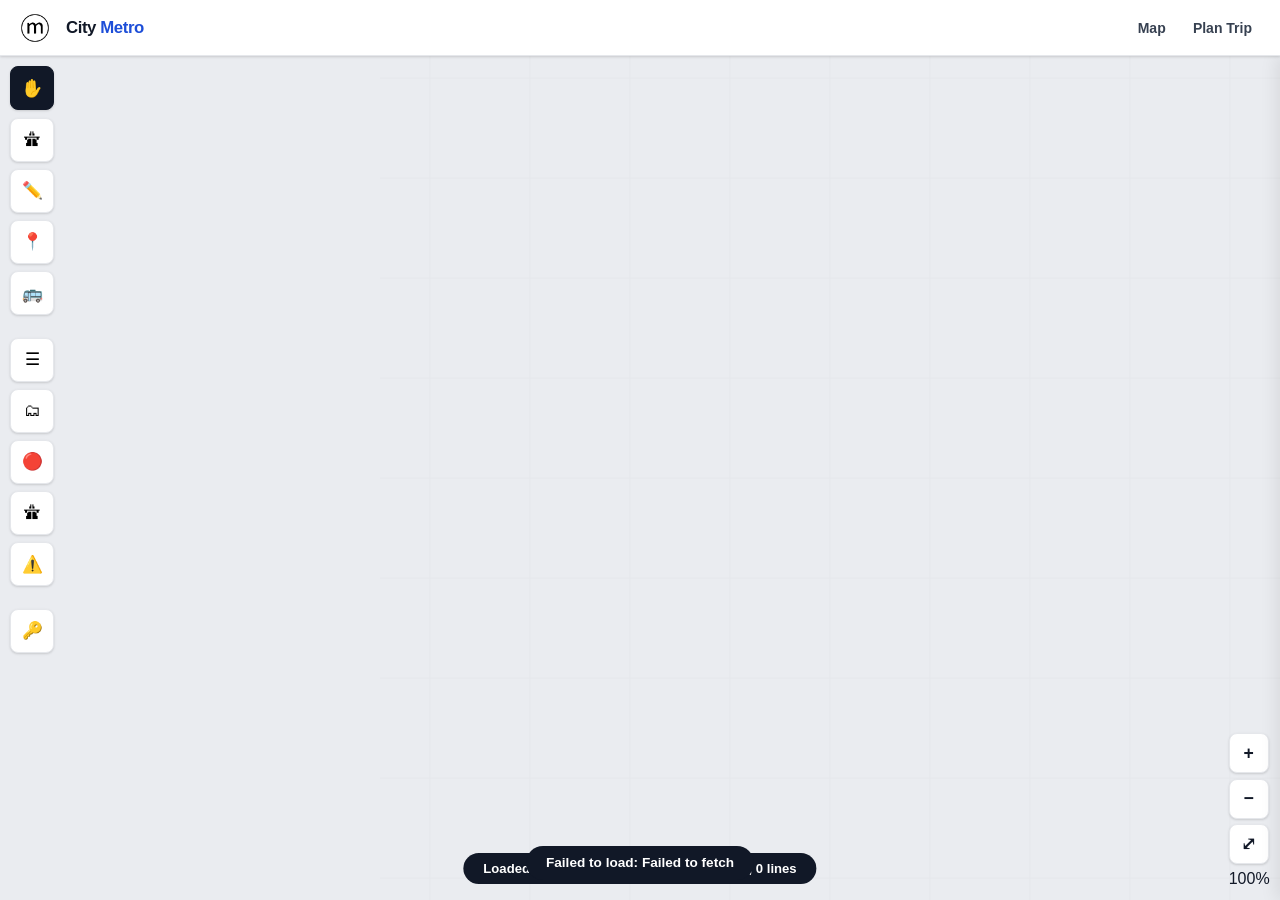
==== commit 5cdd2c5c: "Remove Editor link and update expiry logic Removed the 'Editor' link from the navigation menu and up" ====
--- a/editor.html
+++ b/editor.html
@@ -25,7 +25,6 @@
   <nav class="nav-links">
     <a href="index.html">Map</a>
     <a href="planner.html">Plan Trip</a>
-    <a href="editor.html">Editor</a>
   </nav>
   <button class="hamburger" onclick="toggleMenu()" aria-label="Menu">
     <span></span><span></span><span></span>
@@ -34,7 +33,6 @@
 <div class="nav-drawer" id="navDrawer">
   <a href="index.html">Map</a>
   <a href="planner.html">Plan Trip</a>
-  <a href="editor.html">Editor</a>
 </div>
 
 <div class="login-overlay" id="loginOverlay">
@@ -259,7 +257,18 @@
         <option value="">All stations</option>
       </select>
       <input class="ed-input" id="advSource" placeholder="Source (e.g. City Metro Transit)" style="margin-bottom:.4rem">
-      <input class="ed-input" id="advExpires" type="datetime-local" placeholder="Expires (optional)" style="margin-bottom:.4rem">
+
+      <div class="ed-lbl">Expires (leave blank for no expiry)</div>
+      <div style="display:flex;flex-wrap:wrap;gap:.3rem;margin-bottom:.4rem">
+        <button type="button" class="adv-quick" onclick="setExpiryIn(3600)">+1 hr</button>
+        <button type="button" class="adv-quick" onclick="setExpiryIn(86400)">+1 day</button>
+        <button type="button" class="adv-quick" onclick="setExpiryIn(259200)">+3 days</button>
+        <button type="button" class="adv-quick" onclick="setExpiryIn(604800)">+1 week</button>
+        <button type="button" class="adv-quick" onclick="setExpiryIn(2592000)">+30 days</button>
+        <button type="button" class="adv-quick" onclick="clearExpiry()">Clear</button>
+      </div>
+      <input class="ed-input" id="advExpires" type="datetime-local" onchange="updateExpiryHint()" style="margin-bottom:.3rem">
+      <div id="advExpiresHint" style="font-size:.7rem;color:var(--gray);margin-bottom:.4rem"></div>
       <button class="ed-action" onclick="saveAdvisory()">Post advisory</button>
     </div>
 
@@ -740,7 +749,7 @@
   if (name==='stations') refreshStationList();
   if (name==='vehicles') refreshVehicleList();
   if (name==='streets') refreshStreetList();
-  if (name==='advisories') { populateAdvSelects(); refreshAdvisoryList(); }
+  if (name==='advisories') { populateAdvSelects(); refreshAdvisoryList(); updateExpiryHint(); }
 }
 function closePanel() { document.getElementById('edPanel').classList.remove('open'); }
 
@@ -1091,17 +1100,68 @@
     allStations.map(s=>`<option value="${s.id}">${escapeHtml(s.name)}</option>`).join('');
 }
 
+// Fill the visible date field with "now + N seconds", formatted as local
+// wall-clock time (which is what a datetime-local input expects).
+function setExpiryIn(seconds) {
+  const when = new Date(Date.now() + seconds*1000);
+  const pad = n => String(n).padStart(2,'0');
+  document.getElementById('advExpires').value =
+    `${when.getFullYear()}-${pad(when.getMonth()+1)}-${pad(when.getDate())}` +
+    `T${pad(when.getHours())}:${pad(when.getMinutes())}`;
+  updateExpiryHint();
+}
+
+function clearExpiry() {
+  document.getElementById('advExpires').value = '';
+  updateExpiryHint();
+}
+
+function updateExpiryHint() {
+  const raw = document.getElementById('advExpires').value;
+  const hint = document.getElementById('advExpiresHint');
+  if (!raw) { hint.textContent = "No expiry — stays up until you delete it."; hint.style.color = 'var(--gray)'; return; }
+  const when = new Date(raw);
+  if (isNaN(when)) { hint.textContent = ''; return; }
+  if (when <= new Date()) {
+    hint.textContent = '⚠️ That time is in the past — it would expire immediately.';
+    hint.style.color = 'var(--red)';
+  } else {
+    hint.textContent = `Disappears ${when.toLocaleString()}`;
+    hint.style.color = 'var(--gray)';
+  }
+}
+
+// Returns the expiry as an absolute UTC timestamp string the DB can compare
+// directly ('YYYY-MM-DD HH:MM:SS'), or null for no expiry. Doing this in the
+// browser means the server never has to guess at timezones — the value it
+// receives is already unambiguous.
+function computeExpiresAtUtc() {
+  const raw = document.getElementById('advExpires').value;
+  if (!raw) return null;
+  const when = new Date(raw); // parsed as local time by the browser
+  if (isNaN(when)) return null;
+  return when.toISOString().slice(0,19).replace('T',' '); // UTC
+}
+
 async function saveAdvisory() {
   const title = document.getElementById('advTitle').value.trim();
   const body  = document.getElementById('advBody').value.trim();
   if (!title || !body) { toast('Title and body required'); return; }
+
+  const expiresAt = computeExpiresAtUtc();
+  // Guard against posting something already dead on arrival
+  if (expiresAt && new Date(expiresAt + 'Z') <= new Date()) {
+    toast('That expiry time is already in the past'); return;
+  }
+
   const payload = {
     title, body,
     severity: document.getElementById('advSeverity').value,
     line_id:  document.getElementById('advLine').value || null,
     station_id: document.getElementById('advStation').value ? parseInt(document.getElementById('advStation').value) : null,
     source:   document.getElementById('advSource').value.trim(),
-    expires_at: document.getElementById('advExpires').value || null
+    // Already absolute UTC — the worker stores it verbatim.
+    expires_at_utc: expiresAt
   };
   try {
     await adminFetch('/api/admin/advisories', { method:'POST', headers:{'Content-Type':'application/json'}, body: JSON.stringify(payload) });
@@ -1109,7 +1169,7 @@
     document.getElementById('advTitle').value = '';
     document.getElementById('advBody').value  = '';
     document.getElementById('advSource').value = '';
-    document.getElementById('advExpires').value = '';
+    clearExpiry();
     refreshAdvisoryList();
   } catch(e) { toast(e.message); }
 }
@@ -1118,20 +1178,24 @@
   const el = document.getElementById('advisoryList');
   el.innerHTML = '<div class="spinner" style="margin:.5rem auto"></div>';
   try {
-    const advisories = await apiFetch('/api/advisories');
-    if (!advisories.length) { el.innerHTML = '<div style="font-size:.8rem;color:var(--gray);padding:.5rem 0">No active advisories.</div>'; return; }
+    // include_expired=1 — the editor shows expired ones too (greyed out with
+    // a badge) so they can still be seen and deleted. Public pages hide them.
+    const advisories = await apiFetch('/api/advisories?include_expired=1');
+    if (!advisories.length) { el.innerHTML = '<div style="font-size:.8rem;color:var(--gray);padding:.5rem 0">No advisories yet.</div>'; return; }
     const icons = { info:'ℹ️', warning:'⚠️', alert:'🔴' };
     const bgs   = { info:'#EFF6FF', warning:'#FFFBEB', alert:'#FEF2F2' };
     el.innerHTML = advisories.map(a => `
-      <div style="background:${bgs[a.severity]||'#F9FAFB'};border-radius:8px;padding:.75rem;margin-bottom:.5rem;position:relative">
+      <div style="background:${a.is_expired ? '#F3F4F6' : (bgs[a.severity]||'#F9FAFB')};border-radius:8px;padding:.75rem;margin-bottom:.5rem;position:relative;${a.is_expired ? 'opacity:.65' : ''}">
         <div style="font-size:.7rem;font-weight:900;text-transform:uppercase;letter-spacing:.05em;color:#374151;margin-bottom:.25rem">
           ${icons[a.severity]||'ℹ️'} ${escapeHtml(a.title)}
+          ${a.is_expired ? '<span style="background:#DC2626;color:white;padding:1px 6px;border-radius:4px;font-size:.6rem;margin-left:4px">EXPIRED</span>' : ''}
         </div>
         <div style="font-size:.8rem;color:#374151;margin-bottom:.3rem">${escapeHtml(a.body)}</div>
         ${a.line_name ? `<div style="font-size:.7rem;color:var(--gray)">Line: ${escapeHtml(a.line_name)}</div>` : ''}
         ${a.station_name ? `<div style="font-size:.7rem;color:var(--gray)">Station: ${escapeHtml(a.station_name)}</div>` : ''}
         ${a.source ? `<div style="font-size:.7rem;color:var(--gray)">Source: ${escapeHtml(a.source)}</div>` : ''}
-        <div style="font-size:.68rem;color:var(--gray);margin-top:.25rem">Posted ${new Date(a.posted_at).toLocaleString()}</div>
+        <div style="font-size:.68rem;color:var(--gray);margin-top:.25rem">Posted ${new Date(a.posted_at.replace(' ','T')+'Z').toLocaleString()}</div>
+        ${a.expires_at ? `<div style="font-size:.68rem;color:${a.is_expired?'#DC2626':'var(--gray)'}">Expires ${new Date(a.expires_at.replace(' ','T')+'Z').toLocaleString()}</div>` : '<div style="font-size:.68rem;color:var(--gray)">No expiry</div>'}
         <button onclick="deleteAdvisory(${a.id})" title="Delete" style="position:absolute;top:.5rem;right:.5rem;background:none;border:none;color:var(--red);font-size:.9rem;cursor:pointer">🗑</button>
       </div>`).join('');
   } catch(e) { el.innerHTML = `<div style="font-size:.8rem;color:var(--red)">${e.message}</div>`; }
--- a/style.css
+++ b/style.css
@@ -47,7 +47,7 @@
 }
 .nav-logo-btn:hover { opacity: .7; }
 .nav-logo-btn img { width: 38px; height: 38px; object-fit: contain; border-radius: 50%; }
-.nav-title { font-size: 1.05rem; font-weight: 800; letter-spacing: -.025em; color: var(--black); white-space: nowrap; }
+.nav-title { font-size: 1.05rem; font-weight: 800; letter-spacing: -.025em; color: var(--black); white-space: nowrap; text-decoration: none; }
 .nav-title span { color: var(--blue); }
 .nav-links { display: flex; gap: .2rem; margin-left: auto; }
 .nav-links a {
@@ -186,8 +186,12 @@
 .chip-sm { display: inline-flex; align-items: center; justify-content: center; min-width: 22px; height: 22px; padding: 0 5px; border-radius: 5px; font-size: .72rem; font-weight: 900; }
 
 /* ── STATION / VEHICLE POPUP ── */
-.vpopup { position: fixed; bottom: 0; left: 0; right: 0; z-index: 1700; background: var(--white); border-radius: var(--r) var(--r) 0 0; box-shadow: 0 -4px 28px rgba(0,0,0,.2); transform: translateY(110%); transition: transform .3s cubic-bezier(.4,0,.2,1); }
-.vpopup.open { transform: translateY(0); }
+/* Slides via `bottom` rather than `transform: translateY()` — a
+   transformed ancestor is a known cause of broken nested horizontal
+   scroll-snap swiping on iOS Safari, and this popup contains exactly
+   that (the swipeable direction pages), so it must stay transform-free. */
+.vpopup { position: fixed; bottom: -110%; left: 0; right: 0; z-index: 1700; background: var(--white); border-radius: var(--r) var(--r) 0 0; box-shadow: 0 -4px 28px rgba(0,0,0,.2); transition: bottom .3s cubic-bezier(.4,0,.2,1); }
+.vpopup.open { bottom: 0; }
 .vpopup-head { border-radius: var(--r) var(--r) 0 0; padding: 1.25rem 1.25rem 1rem; position: relative; }
 .vpopup-direction { font-size: .85rem; font-weight: 800; opacity: .82; display: flex; align-items: center; gap: .4rem; margin-bottom: .35rem; }
 .vpopup-big { font-size: 1.7rem; font-weight: 900; line-height: 1.1; margin-bottom: .15rem; }
@@ -201,20 +205,61 @@
 .vpopup-arrival-name { font-size: .9rem; font-weight: 700; flex: 1; }
 .vpopup-arrival-eta { font-size: .9rem; font-weight: 800; color: var(--blue); flex-shrink: 0; }
 .vpopup-arrival-eta.live { color: var(--green); }
+
+/* Swipeable per-direction arrival pages — one page per (line, direction).
+   Native scroll-snap gives the swipe gesture for free, no JS drag code
+   needed; a small script just keeps the dot indicators in sync. */
+.direction-tabs { padding: .75rem 1rem .25rem; }
+.direction-tabs-label { font-size: .7rem; font-weight: 800; color: var(--gray); text-transform: uppercase; letter-spacing: .06em; }
+/* Simple click-to-switch tabs — one per direction. Plain buttons, no
+   scrolling or dragging involved, so this works identically on every
+   device and input type (touch, mouse, keyboard). */
+.direction-tabbar {
+  display: flex; gap: .5rem; padding: .5rem 1rem .75rem;
+  overflow-x: auto; scrollbar-width: none;
+}
+.direction-tabbar::-webkit-scrollbar { display: none; }
+.direction-tab {
+  display: flex; align-items: center; gap: .4rem; flex-shrink: 0;
+  padding: .5rem .8rem; border-radius: 999px;
+  border: 1.5px solid var(--border); background: var(--white);
+  font-size: .82rem; font-weight: 700; color: var(--gray-dark);
+  cursor: pointer; transition: .12s; white-space: nowrap;
+}
+.direction-tab:hover { border-color: var(--blue); }
+.direction-tab.active { background: var(--black); border-color: var(--black); color: white; }
+.direction-tab-chip {
+  display: inline-flex; align-items: center; justify-content: center;
+  width: 20px; height: 20px; border-radius: 5px;
+  font-size: .68rem; font-weight: 900; flex-shrink: 0;
+}
+
 .vpopup-action-row { padding: 0 1rem 1.25rem; }
 .vpopup-action-row button { width: 100%; padding: .8rem; border-radius: var(--r-xs); background: var(--black); color: white; font-size: .95rem; font-weight: 700; border: none; font-family: inherit; }
 
 /* ── PLANNER ── */
 .planner-wrap { margin-top: var(--nav-h); display: flex; flex-direction: column; height: calc(100vh - var(--nav-h)); overflow: hidden; }
-.planner-top { background: var(--black); padding: .85rem 1rem 1rem; position: relative; flex-shrink: 0; }
-.planner-row { display: flex; align-items: center; gap: .65rem; background: rgba(255,255,255,.1); border-radius: var(--r-xs); padding: .65rem .9rem; margin-bottom: .5rem; cursor: pointer; transition: background .12s; }
-.planner-row:hover { background: rgba(255,255,255,.15); }
+.planner-top { background: var(--canvas-bg); padding: .85rem 1rem 1rem; position: relative; flex-shrink: 0; border-bottom: 1.5px solid var(--border); }
+.planner-row {
+  display: flex; align-items: center; gap: .65rem;
+  background: var(--white); border-radius: var(--r-xs);
+  box-shadow: var(--shadow), 0 0 0 1.5px var(--border);
+  padding: .7rem .9rem; margin-bottom: .5rem; cursor: pointer;
+  transition: box-shadow .12s;
+}
+.planner-row:hover { box-shadow: var(--shadow), 0 0 0 2px var(--blue); }
 .planner-row:last-of-type { margin-bottom: 0; }
 .planner-dot { width: 12px; height: 12px; border-radius: 50%; flex-shrink: 0; }
 /* Text inside planner rows */
-.ptxt { flex: 1; font-size: .95rem; color: white; font-weight: 500; }
-.ptxt.placeholder { color: rgba(255,255,255,.4); }
-.swap-btn { position: absolute; right: 1.1rem; top: 50%; transform: translateY(-50%); width: 34px; height: 34px; border-radius: 50%; background: rgba(255,255,255,.12); border: none; color: white; font-size: 1.1rem; display: flex; align-items: center; justify-content: center; z-index: 1; }
+.ptxt { flex: 1; font-size: .95rem; color: var(--black); font-weight: 500; }
+.ptxt.placeholder { color: var(--gray); }
+.swap-btn {
+  position: absolute; right: 1.35rem; top: 50%; transform: translateY(-50%);
+  width: 34px; height: 34px; border-radius: 50%;
+  background: var(--white); box-shadow: var(--shadow), 0 0 0 1.5px var(--border);
+  border: none; color: var(--black); font-size: 1.1rem;
+  display: flex; align-items: center; justify-content: center; z-index: 1;
+}
 .mini-canvas-wrap { height: 180px; flex-shrink: 0; position: relative; overflow: hidden; background: var(--canvas-bg); touch-action: none; }
 #miniCanvas { position: absolute; top: 0; left: 0; transform-origin: 0 0; }
 .results-panel { flex: 1; overflow-y: auto; background: var(--white); }
@@ -279,6 +324,14 @@
 .line-item:hover { background: var(--gray-light); }
 .line-item.sel { background: var(--blue-l); }
 .ed-action { width: 100%; padding: .6rem; border-radius: var(--r-xs); font-size: .85rem; font-weight: 700; border: none; background: var(--black); color: white; margin-top: .45rem; font-family: inherit; }
+/* Small shortcut chips that pre-fill the advisory expiry date field */
+.adv-quick {
+  padding: .3rem .6rem; border-radius: 999px;
+  border: 1.5px solid var(--border); background: var(--white);
+  font-size: .72rem; font-weight: 700; color: var(--gray-dark);
+  cursor: pointer; font-family: inherit; transition: .12s;
+}
+.adv-quick:hover { border-color: var(--black); color: var(--black); }
 .ed-action:hover { opacity: .82; }
 .ed-action.danger { background: var(--red); }
 .ed-action.outline { background: none; border: 2px solid var(--black); color: var(--black); }
